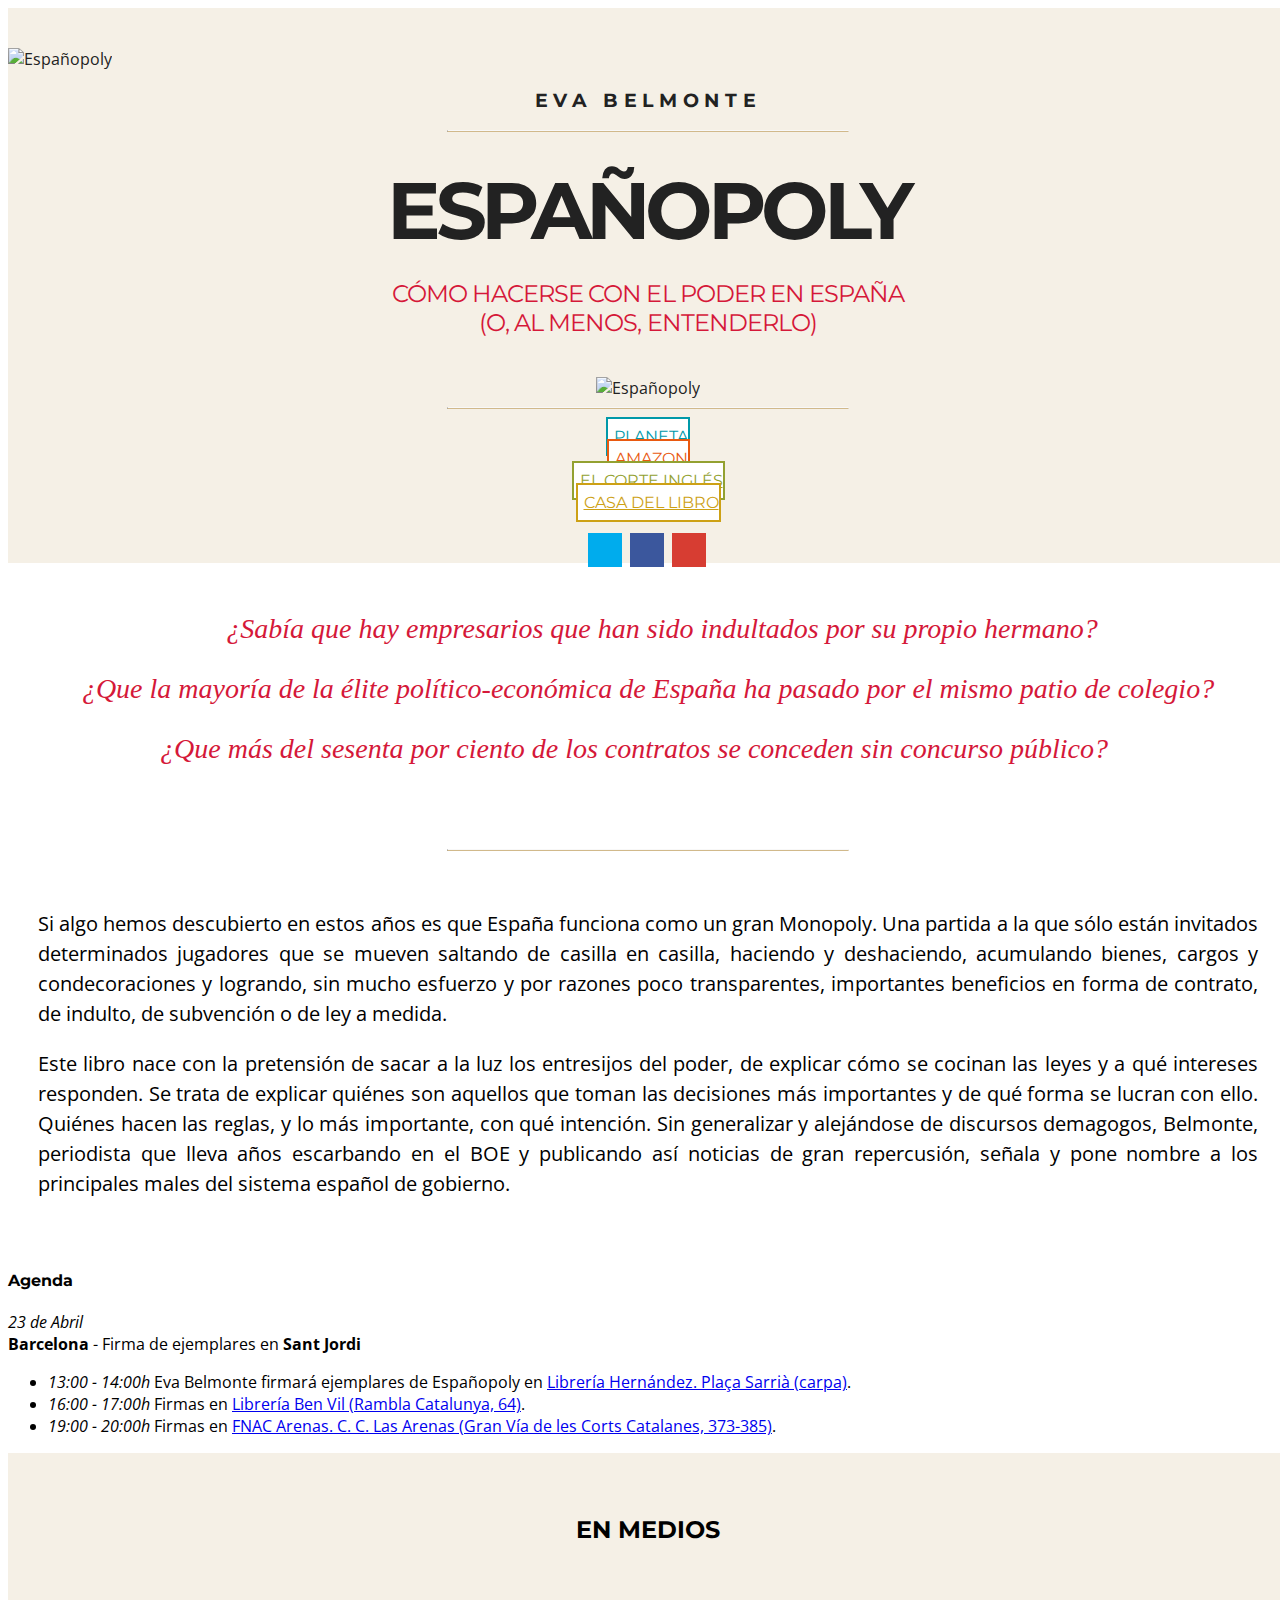
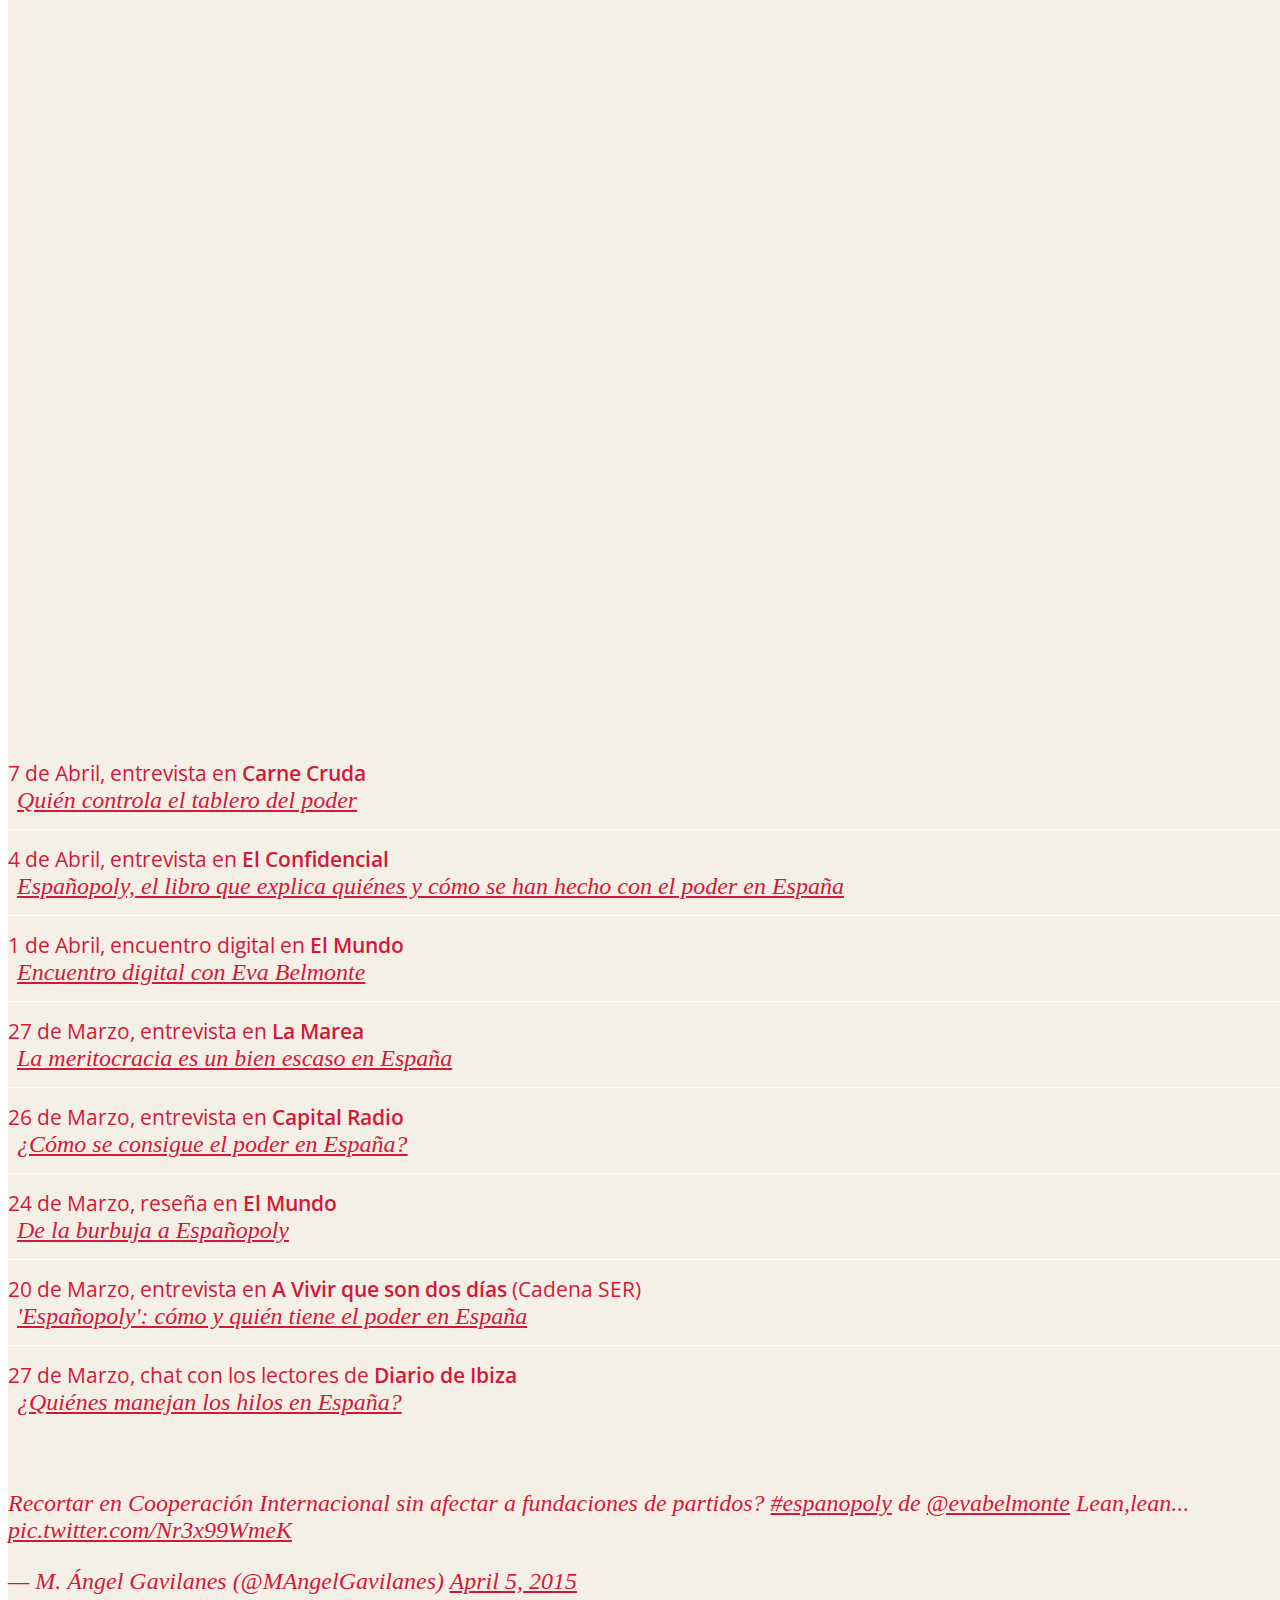
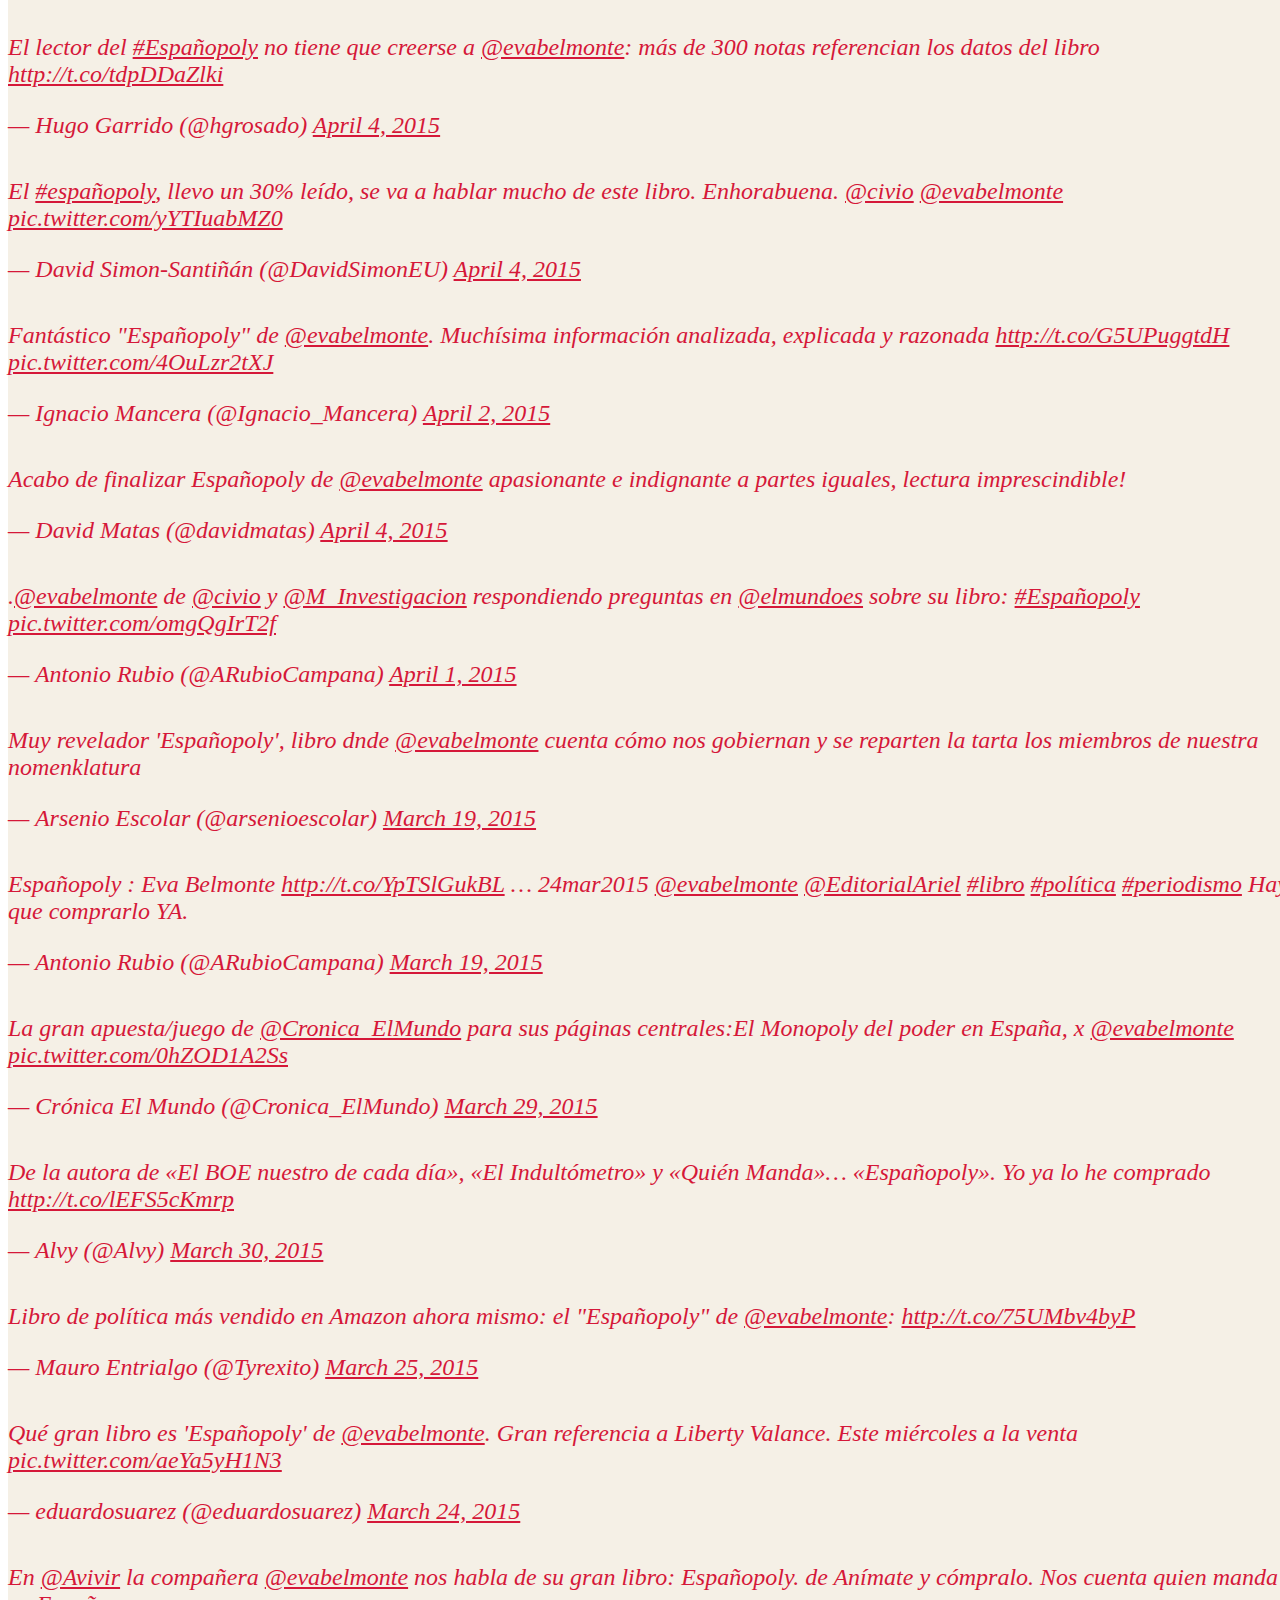
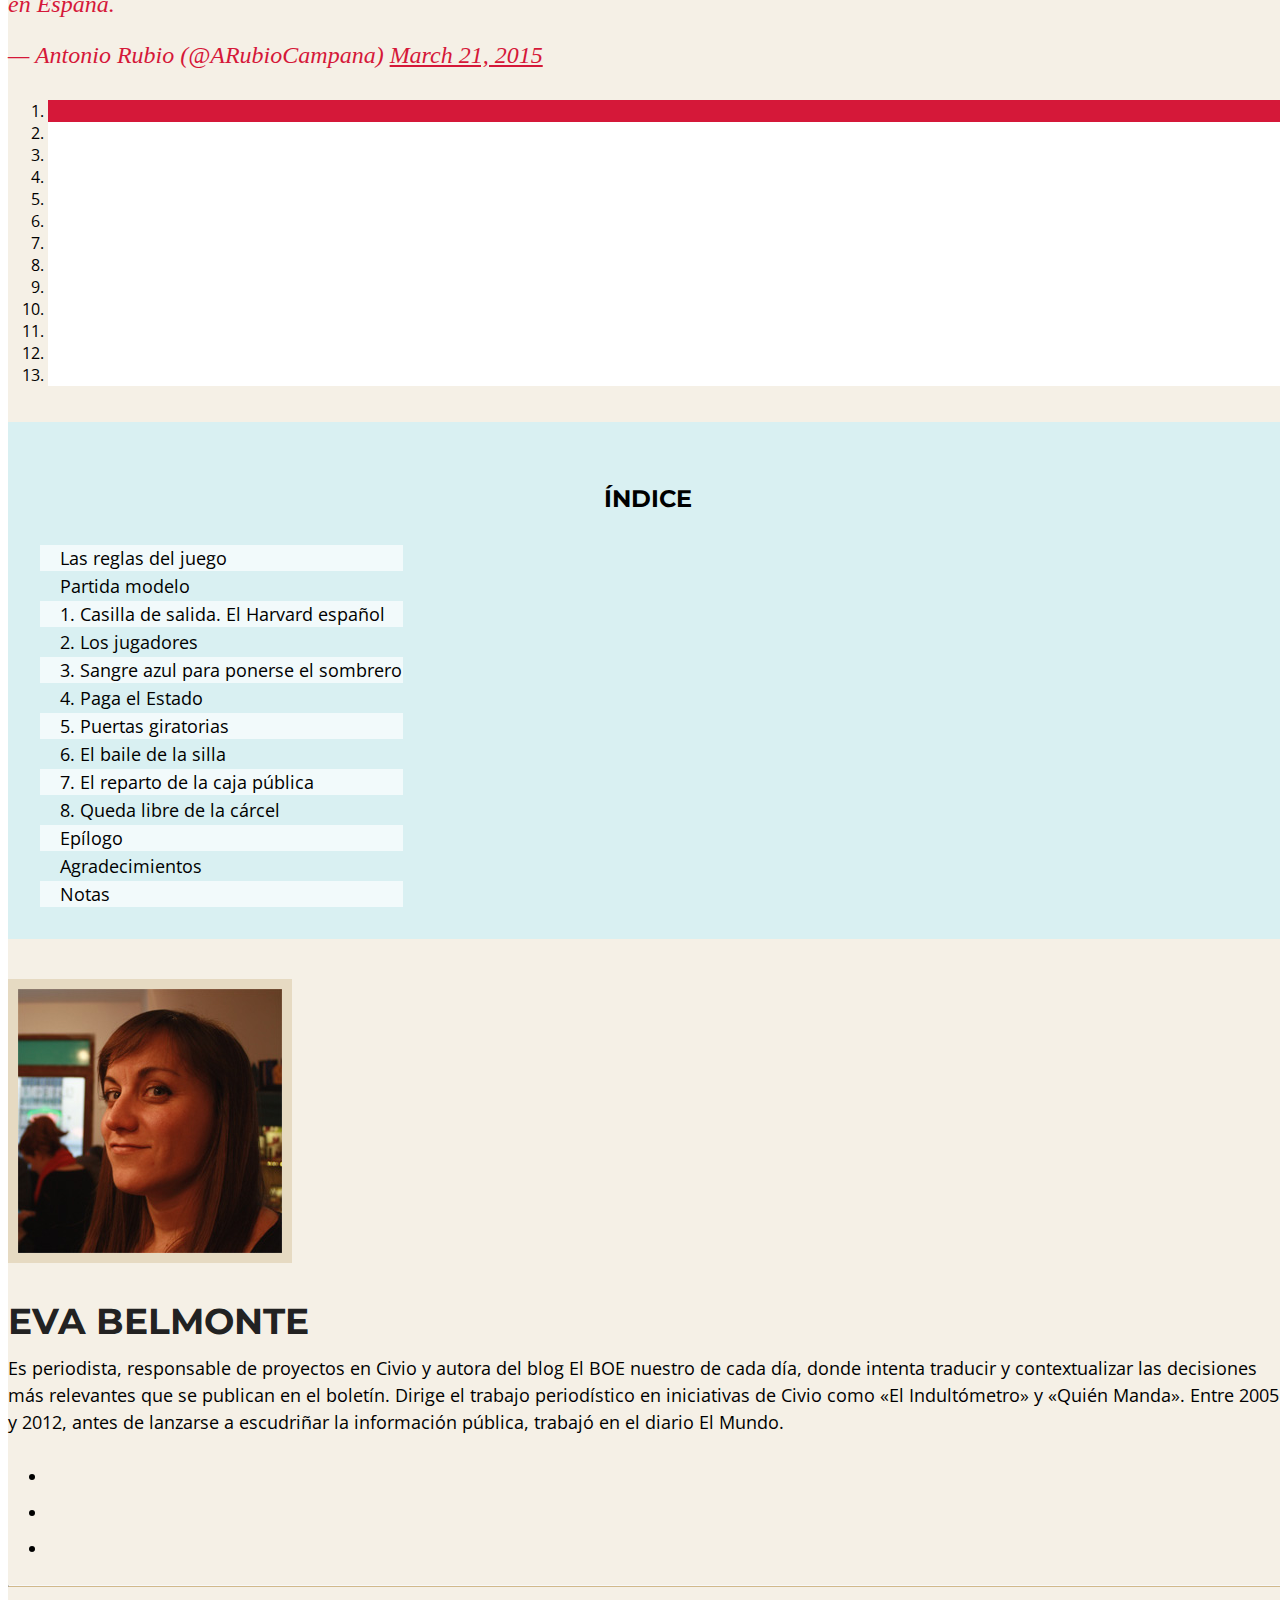
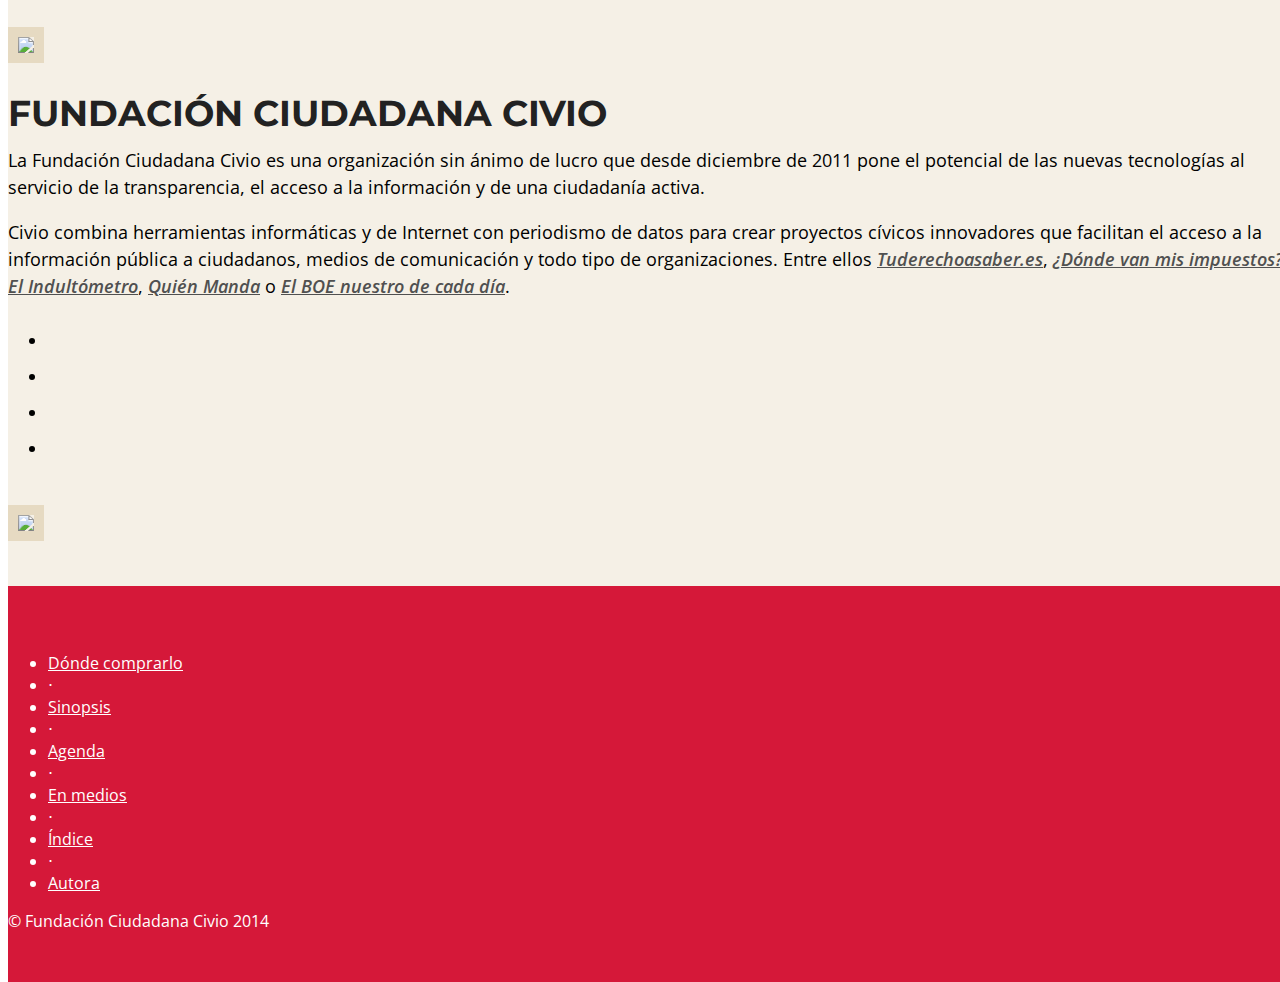
==== index.html @ c43ae206 "Rename index page to html" ====
<!DOCTYPE html>
<html lang="en">

<head>

    <meta charset="utf-8">
    <meta http-equiv="X-UA-Compatible" content="IE=edge">
    <meta name="viewport" content="width=device-width, initial-scale=1">
    <meta name="description" content="Cómo hacerse con el poder en España (o, al menos, entenderlo)">
    <meta name="author" content="Civio">

    <!-- Facebook Open Graph Data -->
    <meta property="og:title" content="Españopoly" />
    <meta property="og:description" content="Cómo hacerse con el poder en España (o, al menos, entenderlo)" />
    <meta property="og:type" content="website"/>
    <meta property="og:url" content="http://xn--espaopoly-o6a.com"/>
    <meta property="og:image" content="http://españopoly.com/img/portada.jpg" />

    <title>Españopoly</title>

    <link href="css/espanopoly.css?v=4.0" rel="stylesheet">
    <link rel="icon" type="image/png" href="img/favicon.png">

    <!-- Custom Fonts -->
    <link href="font-awesome/css/font-awesome.min.css" rel="stylesheet" type="text/css">
    <link href='http://fonts.googleapis.com/css?family=Open+Sans:400,600,700|Montserrat:400,700' rel='stylesheet' type='text/css'>

    <!-- HTML5 Shim and Respond.js IE8 support of HTML5 elements and media queries -->
    <!-- WARNING: Respond.js doesn't work if you view the page via file:// -->
    <!--[if lt IE 9]>
        <script src="https://oss.maxcdn.com/libs/html5shiv/3.7.0/html5shiv.js"></script>
        <script src="https://oss.maxcdn.com/libs/respond.js/1.4.2/respond.min.js"></script>
    <![endif]-->

</head>

<body>

    <!-- Portada -->
    <a name="donde-comprar"></a>
    <div class="intro-header">
        <div class="container">

            <div class="row">

            	<div class="col-md-6 visible-md visible-lg">
					     <img src="img/portada.jpg" class="img-responsive" alt="Españopoly" />
            	</div>

              <div class="col-md-6">
                <div class="intro-message">
                	<h3>Eva Belmonte</h3>
                	<hr class="intro-divider">
                    <h1>ESPAÑOPOLY</h1>
                    <h2>Cómo hacerse con el poder en España <br/>(o, al menos, entenderlo)</h2>
                    <img src="img/portada.jpg" class="img-responsive visible-sm visible-xs" alt="Españopoly" />
                    <hr class="intro-divider">
                    <ul class="intro-buy-buttons">
                        <li>
                            <a href="http://www.planetadelibros.com/espanopoly-libro-191654.html" class="btn btn-default btn-color1 btn-lg" target="_blank"><i class="fa fa-book"></i> Planeta</a>
                        </li>
                        <li>
                            <a href="http://www.amazon.es/Espa%C3%B1opoly-Ariel-Eva-Belmonte/dp/8434419424" class="btn btn-color2 btn-default btn-lg" target="_blank"><i class="fa fa-shopping-cart"></i> Amazon</a>
                        </li>
                        <li>
                            <a href="http://www.elcorteingles.es/libros/libro/espanopoly-9788434419421" class="btn btn-default btn-color3 btn-lg" target="_blank"><i class="fa fa-shopping-cart"></i> El Corte Inglés</a>
                        </li>
                        <li>
                            <a href="http://www.casadellibro.com/libro-espanopoly-como-hacerse-con-el-poder-en-espana-o-al-menos-intentarlo/9788434419421/2491613" class="btn btn-color4 btn-default btn-lg" target="_blank"><i class="fa fa-shopping-cart"></i> Casa del Libro</a>
                        </li>
                    </ul>
                    <div class="social-share">
                      <ul>
                        <li>
                          <a class="fa fa-twitter" onclick="window.open('https://twitter.com/intent/tweet?text=%C2%BFConoces%20ya%20%22Espa%C3%B1opoly%22%2C%20el%20libro%20de%20%40evabelmonte%20y%20%40civio%3F%20El%2024%20de%20marzo%20en%20librer%C3%ADas&amp;url='+encodeURIComponent(window.location.href),'sharer','toolbar=0,status=0,width=548,height=500');" href="javascript: void(0)" title="Comparte esta página en Twitter">
                            <span>Tweet</span>
                          </a>
                        </li>
                        <li>
                          <a class="fa fa-facebook" onclick="window.open('https://www.facebook.com/dialog/share?app_id=775593102496678&amp;display=popup&amp;href=http%3A%2F%2Fxn--espaopoly-o6a.com%2F&amp;redirect_uri=http%3A%2F%2Fxn--espaopoly-o6a.com%2F','sharer','toolbar=0,status=0,width=548,height=325');" href="javascript: void(0)" title="Comparte esta página en Facebook">
                            <span>Compartir</span>
                          </a>
                        </li>
                        <li>
                          <a class="fa fa-google-plus" onclick="window.open('https://plus.google.com/share?url='+encodeURIComponent(window.location.href),'sharer','menubar=no,toolbar=no,resizable=yes,scrollbars=yes,width=548,height=500');" href="javascript: void(0)" title="Comparte en Google Plusr">
                            <span>+1</span>
                          </a>
                        </li>
                      </ul>
                    </div>
                  </div>
                </div>
            </div>
        </div>
    </div>

  <!-- Sinopsis -->
	<a name="sinopsis"></a>
    <div class="content-description">
        <div class="container">
            <div class="row">
                <div class="col-md-12">
        					<blockquote><p><i class="fa fa-quote-left"></i>¿Sabía que hay empresarios que han sido indultados por su propio hermano?</p><p>¿Que la mayoría de la élite político-económica de España ha pasado por el mismo patio de colegio?</p><p>¿Que más del sesenta por ciento de los contratos se conceden sin concurso público?<i class="fa fa-quote-right"></i></p></blockquote>
                  <hr class="intro-divider">
                  <div class="sinopsis">
                      <p>Si algo hemos descubierto en estos años es que España funciona como un gran Monopoly. Una partida a la que sólo están invitados determinados jugadores que se mueven saltando de casilla en casilla, haciendo y deshaciendo, acumulando bienes, cargos y condecoraciones y logrando, sin mucho esfuerzo y por razones poco transparentes, importantes beneficios en forma de contrato, de indulto, de subvención o de ley a medida.</p>
                      <p>Este libro nace con la pretensión de sacar a la luz los entresijos del poder, de explicar cómo se cocinan las leyes y a qué intereses responden. Se trata de explicar quiénes son aquellos que toman las decisiones más importantes y de qué forma se lucran con ello. Quiénes hacen las reglas, y lo más importante, con qué intención. Sin generalizar y alejándose de discursos demagogos, Belmonte, periodista que lleva años escarbando en el BOE y publicando así noticias de gran repercusión, señala y pone nombre a los principales males del sistema español de gobierno.</p>
                  </div>
                </div>
            </div>
        </div>
    </div>
    
    <!-- En Medios -->
    <a name="agenda"></a>
    <div class="agenda">
      <div class="container">
        <div class="row">
          <h4>Agenda</h4>
          <div class="col-md-8 col-md-offset-2">
            <p><i>23 de Abril</i><br/><strong>Barcelona</strong> - Firma de ejemplares en <strong>Sant Jordi</strong></p>
            <ul>
              <li><i>13:00 - 14:00h</i> Eva Belmonte firmará ejemplares de Españopoly en <a href="https://goo.gl/maps/wOYqG" title="Librería Hernández" target="_blank">Librería Hernández. Plaça Sarrià (carpa)</a>.</li>
              <li><i>16:00 - 17:00h</i> Firmas en <a href="https://goo.gl/maps/E2PGR" title="Librería Ben Vil" target="_blank">Librería Ben Vil (Rambla Catalunya, 64)</a>. </li>
              <li><i>19:00 - 20:00h</i> Firmas en <a href="https://goo.gl/maps/v5uqE" title="FNAC Arenas" target="_blank">FNAC Arenas. C. C. Las Arenas (Gran Vía de les Corts Catalanes, 373-385)</a>.</li>
            </ul>
          </div>
        </div>
      </div>
    </div>

    <!-- En Medios -->
    <a name="en-medios"></a>
    <div class="medios">
      <div class="container">
        <div class="row">
          <h4>En Medios</h4>
          <div class="col-md-8 col-md-offset-2">
            <div class="video-responsive">
              <iframe width="853" height="480" src="https://www.youtube.com/embed/jUs2KW8Gi9I?rel=0&amp;showinfo=0" frameborder="0" allowfullscreen></iframe>
            </div>
          </div>
          <div class="col-md-6">
            <blockquote>
              <footer><cite>7 de Abril, entrevista en <strong>Carne Cruda</strong></cite></footer>
              <a href="http://carnecruda.es/2015/04/07/espanopoly-quien-controla-el-tablero-del-poder/" title="Quién controla el tablero del poder" target="_blank"><i class="fa fa-quote-left"></i>Quién controla el tablero del poder<i class="fa fa-quote-right"></i></a>
            </blockquote>
            <blockquote>
              <footer><cite>4 de Abril, entrevista en <strong>El Confidencial</strong></cite></footer>
              <a href="http://www.elconfidencial.com/espana/2015-04-04/espanopoly-eva-belmonte-civio_752138/" title="Españopoly, el libro que explica quiénes y cómo se han hecho con el poder en España" target="_blank"><i class="fa fa-quote-left"></i>Españopoly, el libro que explica quiénes y cómo se han hecho con el poder en España<i class="fa fa-quote-right"></i></a>
            </blockquote>
            <blockquote>
              <footer><cite>1 de Abril, encuentro digital en <strong>El Mundo</strong></cite></footer>
              <a href="http://www.elmundo.es/elmundo/encuentros/redaccion/2015/04/01/eva-belmonte/index.html" title="Encuentro digital con Eva Belmonte" target="_blank"><i class="fa fa-quote-left"></i>Encuentro digital con Eva Belmonte<i class="fa fa-quote-right"></i></a>
            </blockquote>
            <blockquote>
              <footer><cite>27 de Marzo, entrevista en <strong>La Marea</strong></cite></footer>
              <a href="http://www.lamarea.com/2015/03/27/la-meritocracia-es-un-bien-escaso-en-espana/" title="La meritocracia es un bien escaso en España" target="_blank"><i class="fa fa-quote-left"></i>La meritocracia es un bien escaso en España<i class="fa fa-quote-right"></i></a>
            </blockquote>
            <blockquote>
              <footer><cite>26 de Marzo, entrevista en <strong>Capital Radio</strong></cite></footer>
              <a href="http://www.capitalradio.es/como-se-consigue-el-poder-en-espana/" title="¿Cómo se consigue el poder en España?" target="_blank"><i class="fa fa-quote-left"></i>¿Cómo se consigue el poder en España?<i class="fa fa-quote-right"></i></a>
            </blockquote>
            <blockquote>
              <footer><cite>24 de Marzo, reseña en <strong>El Mundo</strong></cite></footer>
              <a href="http://www.elmundo.es/blogs/elmundo/billonarios/2015/03/24/de-la-burbuja-a-espanopoly.html" title="De la burbuja a Españopoly" target="_blank"><i class="fa fa-quote-left"></i>De la burbuja a Españopoly<i class="fa fa-quote-right"></i></a>
            </blockquote>
            <blockquote>
              <footer><cite>20 de Marzo, entrevista en <strong>A Vivir que son dos días</strong> (Cadena SER)</cite></footer>
              <a href="http://cadenaser.com/programa/2015/03/20/a_vivir_que_son_dos_dias/1426869434_119668.html" title="'Españopoly': cómo y quién tiene el poder en España" target="_blank"><i class="fa fa-quote-left"></i>'Españopoly': cómo y quién tiene el poder en España<i class="fa fa-quote-right"></i></a>
            </blockquote>
            <blockquote>
              <footer><cite>27 de Marzo, chat con los lectores de <strong>Diario de Ibiza</strong></cite></footer>
              <a href="http://comunidad.diariodeibiza.es/entrevista-chat/6263/cultura/quienes-manejan-los-hilos-en-espana/entrevista.html" title="¿Quiénes manejan los hilos en España?" target="_blank"><i class="fa fa-quote-left"></i>¿Quiénes manejan los hilos en España?<i class="fa fa-quote-right"></i></a>
            </blockquote>
          </div>
          <div class="col-md-6">
            <div id="carousel-tweets" class="carousel slide" data-ride="carousel">
              <div class="carousel-inner" role="listbox">
                <div class="item active">
                  <blockquote class="twitter-tweet" data-link-color="#d51839" data-lang="es" lang="es"><p>Recortar en Cooperación Internacional sin afectar a fundaciones de partidos? <a href="https://twitter.com/hashtag/espanopoly?src=hash">#espanopoly</a> de <a href="https://twitter.com/evabelmonte">@evabelmonte</a> Lean,lean... <a href="http://t.co/Nr3x99WmeK">pic.twitter.com/Nr3x99WmeK</a></p>&mdash; M. Ángel Gavilanes (@MAngelGavilanes) <a href="https://twitter.com/MAngelGavilanes/status/584765574934310913">April 5, 2015</a></blockquote>
                </div>
                <div class="item">
                  <blockquote class="twitter-tweet" data-link-color="#d51839" data-lang="es" lang="es"><p>El lector del <a href="https://twitter.com/hashtag/Espa%C3%B1opoly?src=hash">#Españopoly</a> no tiene que creerse a <a href="https://twitter.com/evabelmonte">@evabelmonte</a>: más de 300 notas referencian los datos del libro <a href="http://t.co/tdpDDaZlki">http://t.co/tdpDDaZlki</a></p>&mdash; Hugo Garrido (@hgrosado) <a href="https://twitter.com/hgrosado/status/584301134606639104">April 4, 2015</a></blockquote>
                </div>
                <div class="item">
                  <blockquote class="twitter-tweet" data-conversation="none" data-link-color="#d51839" data-lang="es" lang="es"><p>El <a href="https://twitter.com/hashtag/espa%C3%B1opoly?src=hash">#españopoly</a>, llevo un 30% leído, se va a hablar mucho de este libro. Enhorabuena. <a href="https://twitter.com/civio">@civio</a> <a href="https://twitter.com/evabelmonte">@evabelmonte</a> <a href="http://t.co/yYTIuabMZ0">pic.twitter.com/yYTIuabMZ0</a></p>&mdash; David Simon-Santiñán (@DavidSimonEU) <a href="https://twitter.com/DavidSimonEU/status/584293419029258240">April 4, 2015</a></blockquote>
                </div>
                <div class="item">
                  <blockquote class="twitter-tweet" data-cards="hidden" data-link-color="#d51839" data-lang="es" lang="es"><p>Fantástico &quot;Españopoly&quot; de <a href="https://twitter.com/evabelmonte">@evabelmonte</a>. Muchísima información analizada, explicada y razonada <a href="http://t.co/G5UPuggtdH">http://t.co/G5UPuggtdH</a> <a href="http://t.co/4OuLzr2tXJ">pic.twitter.com/4OuLzr2tXJ</a></p>&mdash; Ignacio Mancera (@Ignacio_Mancera) <a href="https://twitter.com/Ignacio_Mancera/status/583678020201877504">April 2, 2015</a></blockquote>
                </div>
                <div class="item">
                  <blockquote class="twitter-tweet" data-link-color="#d51839" data-lang="es" lang="es"><p>Acabo de finalizar Españopoly de <a href="https://twitter.com/evabelmonte">@evabelmonte</a> apasionante e indignante a partes iguales, lectura imprescindible!</p>&mdash; David Matas (@davidmatas) <a href="https://twitter.com/davidmatas/status/584302756141334528">April 4, 2015</a></blockquote>
                </div>
                <div class="item">
                  <blockquote class="twitter-tweet" data-link-color="#d51839" data-lang="es" lang="es"><p>.<a href="https://twitter.com/evabelmonte">@evabelmonte</a> de <a href="https://twitter.com/civio">@civio</a> y <a href="https://twitter.com/M_Investigacion">@M_Investigacion</a> respondiendo preguntas en <a href="https://twitter.com/elmundoes">@elmundoes</a> sobre su libro: <a href="https://twitter.com/hashtag/Espa%C3%B1opoly?src=hash">#Españopoly</a> <a href="http://t.co/omgQgIrT2f">pic.twitter.com/omgQgIrT2f</a></p>&mdash; Antonio Rubio (@ARubioCampana) <a href="https://twitter.com/ARubioCampana/status/583233407553003521">April 1, 2015</a></blockquote>
                </div>
                <div class="item">
                  <blockquote class="twitter-tweet" data-link-color="#d51839" data-lang="es" lang="es"><p>Muy revelador &#39;Españopoly&#39;, libro dnde <a href="https://twitter.com/evabelmonte">@evabelmonte</a> cuenta cómo nos gobiernan y se reparten la tarta los miembros de nuestra nomenklatura</p>&mdash; Arsenio Escolar (@arsenioescolar) <a href="https://twitter.com/arsenioescolar/status/578542579496689664">March 19, 2015</a></blockquote>
                </div>
                <div class="item">
                  <blockquote class="twitter-tweet" data-link-color="#d51839" data-lang="es" lang="es"><p>Españopoly : Eva Belmonte <a href="http://t.co/YpTSlGukBL">http://t.co/YpTSlGukBL</a> … 24mar2015 <a href="https://twitter.com/evabelmonte">@evabelmonte</a> <a href="https://twitter.com/EditorialAriel">@EditorialAriel</a> <a href="https://twitter.com/hashtag/libro?src=hash">#libro</a> <a href="https://twitter.com/hashtag/pol%C3%ADtica?src=hash">#política</a> <a href="https://twitter.com/hashtag/periodismo?src=hash">#periodismo</a> Hay que comprarlo YA.</p>&mdash; Antonio Rubio (@ARubioCampana) <a href="https://twitter.com/ARubioCampana/status/578658431579598848">March 19, 2015</a></blockquote>
                </div>
                <div class="item">
                  <blockquote class="twitter-tweet" lang="en"><p>La gran apuesta/juego de <a href="https://twitter.com/Cronica_ElMundo">@Cronica_ElMundo</a> para sus páginas centrales:El Monopoly del poder en España, x <a href="https://twitter.com/evabelmonte">@evabelmonte</a> <a href="http://t.co/0hZOD1A2Ss">pic.twitter.com/0hZOD1A2Ss</a></p>&mdash; Crónica El Mundo (@Cronica_ElMundo) <a href="https://twitter.com/Cronica_ElMundo/status/582123873946193921">March 29, 2015</a></blockquote>
                </div>
                <div class="item">
                  <blockquote class="twitter-tweet" data-link-color="#d51839" data-lang="es" data-cards="hidden" lang="es"><p>De la autora de «El BOE nuestro de cada día», «El Indultómetro» y «Quién Manda»… «Españopoly». Yo ya lo he comprado <a href="http://t.co/lEFS5cKmrp">http://t.co/lEFS5cKmrp</a></p>&mdash; Alvy (@Alvy) <a href="https://twitter.com/Alvy/status/582476262024806401">March 30, 2015</a></blockquote>
                </div>
                <div class="item">
                  <blockquote class="twitter-tweet" data-link-color="#d51839" data-lang="es" lang="es"><p>Libro de política más vendido en Amazon ahora mismo: el &quot;Españopoly&quot; de <a href="https://twitter.com/evabelmonte">@evabelmonte</a>: <a href="http://t.co/75UMbv4byP">http://t.co/75UMbv4byP</a></p>&mdash; Mauro Entrialgo (@Tyrexito) <a href="https://twitter.com/Tyrexito/status/580711452715151360">March 25, 2015</a></blockquote>
                </div>
                <div class="item">
                  <blockquote class="twitter-tweet" data-link-color="#d51839" data-lang="es" lang="es"><p>Qué gran libro es &#39;Españopoly&#39; de <a href="https://twitter.com/evabelmonte">@evabelmonte</a>. Gran referencia a Liberty Valance. Este miércoles a la venta <a href="http://t.co/aeYa5yH1N3">pic.twitter.com/aeYa5yH1N3</a></p>&mdash; eduardosuarez (@eduardosuarez) <a href="https://twitter.com/eduardosuarez/status/580437803017871361">March 24, 2015</a></blockquote>
                </div>
                <div class="item">
                  <blockquote class="twitter-tweet" data-link-color="#d51839" data-lang="es" lang="es"><p>En <a href="https://twitter.com/Avivir">@Avivir</a> la compañera <a href="https://twitter.com/evabelmonte">@evabelmonte</a> nos habla de su gran libro: Españopoly. de Anímate y cómpralo. Nos cuenta quien manda en España.</p>&mdash; Antonio Rubio (@ARubioCampana) <a href="https://twitter.com/ARubioCampana/status/579193858929659904">March 21, 2015</a></blockquote>
                </div>
              </div>
              <!-- Indicators -->
              <ol class="carousel-indicators">
                <li data-target="#carousel-tweets" data-slide-to="0" class="active"></li>
                <li data-target="#carousel-tweets" data-slide-to="1"></li>
                <li data-target="#carousel-tweets" data-slide-to="2"></li>
                <li data-target="#carousel-tweets" data-slide-to="3"></li>
                <li data-target="#carousel-tweets" data-slide-to="4"></li>
                <li data-target="#carousel-tweets" data-slide-to="5"></li>
                <li data-target="#carousel-tweets" data-slide-to="6"></li>
                <li data-target="#carousel-tweets" data-slide-to="7"></li>
                <li data-target="#carousel-tweets" data-slide-to="8"></li>
                <li data-target="#carousel-tweets" data-slide-to="9"></li>
                <li data-target="#carousel-tweets" data-slide-to="10"></li>
                <li data-target="#carousel-tweets" data-slide-to="11"></li>
                <li data-target="#carousel-tweets" data-slide-to="12"></li>
              </ol>
            </div>
            <script async src="//platform.twitter.com/widgets.js" charset="utf-8"></script>
            <!--
            <div id="carousel-media" class="carousel slide" data-ride="carousel">
              <div class="item">
                <img src="img/espanopoly-cronica.jpg" class="img-responsive">
              </div>
            </div>
            -->
          </div>
        </div>
      </div>
    </div>


    <!-- Indice -->
    <a name="indice"></a>
    <div class="content-indice">
      <div class="container">
        <div class="row">
          <div class="col-sm-8 col-sm-offset-2">
            <h4>Índice</h4>
            <table class="table table-striped">
              <tbody>
                <tr>
                  <td>Las reglas del juego</td>
                </tr>
                <tr>
                  <td>Partida modelo</td>
                </tr>
                <tr>
                  <td>1. Casilla de salida. El Harvard español</td>
                </tr>
                <tr>
                  <td>2. Los jugadores</td>
                </tr>
                <tr>
                  <td>3. Sangre azul para ponerse el sombrero</td>
                </tr>
                <tr>
                  <td>4. Paga el Estado</td>
                </tr>
                <tr>
                  <td>5. Puertas giratorias</td>
                </tr>
                <tr>
                  <td>6. El baile de la silla</td>
                </tr>
                <tr>
                  <td>7. El reparto de la caja pública</td>
                </tr>
                <tr>
                  <td>8. Queda libre de la cárcel</td>
                </tr>
                <tr>
                  <td>Epílogo</td>
                </tr>
                <tr>
                  <td>Agradecimientos</td>
                </tr>
                <tr>
                  <td>Notas</td>
                </tr>
              </tbody>
            </table>
          </div>
        </div>

        <!-- Example row of columns --
        <div class="row topics">
          <div class="col-md-4">
            <h2>Heading</h2>
            <p>Donec id elit non mi porta gravida at eget metus. Fusce dapibus, tellus ac cursus commodo, tortor mauris condimentum nibh, ut fermentum massa justo sit amet risus. Etiam porta sem malesuada magna mollis euismod. Donec sed odio dui. </p>
            <p><a class="btn btn-default" href="#" role="button">View details »</a></p>
          </div>
          <div class="col-md-4">
            <h2>Heading</h2>
            <p>Donec id elit non mi porta gravida at eget metus. Fusce dapibus, tellus ac cursus commodo, tortor mauris condimentum nibh, ut fermentum massa justo sit amet risus. Etiam porta sem malesuada magna mollis euismod. Donec sed odio dui. </p>
            <p><a class="btn btn-default" href="#" role="button">View details »</a></p>
         </div>
          <div class="col-md-4">
            <h2>Heading</h2>
            <p>Donec sed odio dui. Cras justo odio, dapibus ac facilisis in, egestas eget quam. Vestibulum id ligula porta felis euismod semper. Fusce dapibus, tellus ac cursus commodo, tortor mauris condimentum nibh, ut fermentum massa justo sit amet risus.</p>
            <p><a class="btn btn-default" href="#" role="button">View details »</a></p>
          </div>
        </div>
        -->

      </div>
    </div>

    <!-- Autora -->
    <a name="autora"></a>
    <div class="autora">
      <div class="container">
        <div class="row">
          <div class="col-md-3">
            <img class="author-pic img-responsive" src="img/eva.jpg">
          </div>
          <div class="author-bio col-md-9">
            <h3>Eva Belmonte</h3>
            <p>Es periodista, responsable de proyectos en Civio y autora del blog El BOE nuestro de cada día, donde intenta traducir y contextualizar las decisiones más relevantes que se publican en el boletín. Dirige el trabajo periodístico en iniciativas de Civio como «El Indultómetro» y «Quién Manda». Entre 2005 y 2012, antes de lanzarse a escudriñar la información pública, trabajó en el diario El Mundo.</p>
            <ul class="list-inline banner-social-buttons">
              <li>
                <a href="https://twitter.com/evabelmonte" class="btn btn-default btn-lg"><i class="fa fa-twitter fa-fw"></i> <span class="network-name">Eva Belmonte en Twitter</span></a>
              </li>
              <li>
                <a href="https://github.com/EvaBelmonte" class="btn btn-default btn-lg"><i class="fa fa-github fa-fw"></i> <span class="network-name">Eva Belmonte en GitHub</span></a>
              </li>
              <li>
                <a href="mailto:eva@civio.es" class="btn btn-default btn-lg"><i class="fa fa-envelope fa-fw"></i> <span class="network-name">Eva Belmonte Email</span></a>
              </li>
            </ul>
          </div>
        </div>
        <hr class="intro-divider">
        <div class="row">
          <div class="author-bio col-md-9">
            <img class="author-pic img-responsive visible-sm visible-xs" src="img/civio.gif">
            <h3>Fundación Ciudadana Civio</h3>
            <p>La Fundación Ciudadana Civio es una organización sin ánimo de lucro que desde diciembre de 2011 pone el potencial de las nuevas tecnologías al servicio de la transparencia, el acceso a la información y de una ciudadanía activa.</p>
            <p>Civio combina herramientas informáticas y de Internet con periodismo de datos para crear proyectos cívicos innovadores que facilitan el acceso a la información pública a ciudadanos, medios de comunicación y todo tipo de organizaciones. Entre ellos <a href="http://tuderechoasaber.es/" title="Tuderechoasaber.es" target="_blank">Tuderechoasaber.es</a>, <a href="http://dondevanmisimpuestos.es/" title="¿Dónde van mis impuestos?" target="_blank">¿Dónde van mis impuestos?</a>, <a href="http://www.elindultometro.es/" title="El Indultómetro" target="_blank">El Indultómetro</a>, <a href="http://quienmanda.es/" title="Quién Manda" target="_blank">Quién Manda</a> o <a href="http://elboenuestrodecadadia.com/" title="El BOE nuestro de cada día" target="_blank">El BOE nuestro de cada día</a>.</p>
            <ul class="list-inline banner-social-buttons">
              <li>
                <a href=" https://twitter.com/civio" class="btn btn-default btn-lg"><i class="fa fa-twitter fa-fw"></i> <span class="network-name">Civio en Twitter</span></a>
              </li>
              <li>
                <a href="https://www.facebook.com/fundacioncivio" class="btn btn-default btn-lg"><i class="fa fa-facebook fa-fw"></i> <span class="network-name">Civio en Facebook</span></a>
              </li>
              <li>
                <a href="https://github.com/civio/" class="btn btn-default btn-lg"><i class="fa fa-github fa-fw"></i> <span class="network-name">Civio en GitHub</span></a>
              </li>
              <li>
                <a href="mailto:contacto@civio.es" class="btn btn-default btn-lg"><i class="fa fa-envelope fa-fw"></i> <span class="network-name">Civio Email</span></a>
              </li>
            </ul>
          </div>
          <div class="col-md-3">
            <img class="author-pic img-responsive visible-md visible-lg" src="img/civio.gif">
          </div>
        </div>
      </div>
    </div>


    <!-- Footer -->
    <footer class="main-footer">
      <div class="container">
        <div class="row">
          <div class="col-lg-12">
            <ul class="list-inline">
                <li>
                  <a href="#donde-comprar">Dónde comprarlo</a>
                </li>
                <li class="footer-menu-divider">&sdot;</li>
                <li>
                  <a href="#sinopsis">Sinopsis</a>
                </li>
                <li class="footer-menu-divider">&sdot;</li>
                <li>
                  <a href="#agenda">Agenda</a>
                </li>
                <li class="footer-menu-divider">&sdot;</li>
                <li>
                  <a href="#en-medios">En medios</a>
                </li>
                <li class="footer-menu-divider">&sdot;</li>
                <li>
                  <a href="#indice">Índice</a>
                </li>
                <li class="footer-menu-divider">&sdot;</li>
                <li>
                  <a href="#autora">Autora</a>
                </li>
            </ul>
            <p class="copyright small">&copy; Fundación Ciudadana Civio 2014</p>
          </div>
        </div>
      </div>
    </footer>

    <!-- jQuery -->
    <script src="js/jquery.js"></script>

    <!-- Bootstrap Core JavaScript -->
    <script src="js/bootstrap.min.js"></script>

</body>

</html>
---- css/espanopoly.css ----
@import "bootstrap.css";body,html{width:100%;height:100%;font-family:"Open Sans","Helvetica Neue",Helvetica,Arial,sans-serif}h1,h2,h3,h4,h5,h6,blockquote{font-family:Montserrat,Helvetica,Arial,sans-serif;font-weight:700}.topnav{display:none;font-size:14px;background:#f5f0e6;border-color:rgba(0,0,0,.2)}.topnav .navbar-nav>li>a{color:#0099A9}.lead{font-size:18px;font-weight:400}.btn{border:none;border-radius:0}.intro-header{padding-top:40px;padding-bottom:30px;color:#222;background:#f5f0e6}.intro-message{position:relative;padding-top:0;text-align:center}.intro-message .img-responsive{margin:20px auto 0}.intro-message .buy-date{color:#222;font-size:1.375em;font-family:Georgia,serif;font-style:italic;font-weight:700;line-height:1em}.intro-message>h1{margin:30px 0 0;font-size:4.5em;letter-spacing:-.07em}.intro-message>h2{color:#d51839;font-size:20px;font-weight:400;text-transform:uppercase;letter-spacing:-.04em}.intro-message>h3{text-transform:uppercase;letter-spacing:.3em;font-weight:700}.intro-divider{width:400px;border-top:1px solid #f8f8f8;border-bottom:1px solid #d1b98b}.intro-buy-buttons{padding:0}.intro-buy-buttons li{list-style:none}.intro-buy-buttons .btn{color:#0099a9;font-family:Montserrat,Helvetica,Arial,sans-serif;text-transform:uppercase;background:#fff;margin:8px auto;padding-top:8px;padding-bottom:8px;border:2px solid #0099a9}.intro-buy-buttons .btn:hover{color:#fff;background:#0099a9}.intro-buy-buttons .btn.btn-color2{color:#e95910;border-color:#e95910}.intro-buy-buttons .btn.btn-color2:hover{color:#fff;background:#e95910}.intro-buy-buttons .btn.btn-color3{color:#93a131;border-color:#93a131}.intro-buy-buttons .btn.btn-color3:hover{color:#fff;background:#93a131}.intro-buy-buttons .btn.btn-color4{color:#cda115;border-color:#cda115}.intro-buy-buttons .btn.btn-color4:hover{color:#fff;background:#cda115}.intro-buy-buttons .btn .fa{padding-right:6px}.social-share ul{width:128px;margin:20px auto 0;padding:0}.social-share li{list-style:none;float:left;margin:0 4px}.social-share a{display:block;width:34px;height:34px;line-height:35px;color:#fff;font-size:1.5em;text-align:center;background:#d51839}.social-share a.fa-twitter{background:#00ACED}.social-share a.fa-facebook{background:#3B579D}.social-share a.fa-google-plus{background:#D73D32}.social-share a span{display:none}.social-share a:focus{text-decoration:none}.social-share a:hover{text-decoration:none}.social-share a:hover.fa-twitter{color:#00ACED;background:#fff}.social-share a:hover.fa-facebook{color:#3B579D;background:#fff}.social-share a:hover.fa-google-plus{color:#D73D32;background:#fff}blockquote{color:#d51839;border:0;padding:0;font-size:1.5em;font-family:Georgia,serif;font-weight:400;font-style:italic;text-align:center;padding-bottom:1em}blockquote .fa{font-size:1em;color:#d51839;padding:0 .5em}.sinopsis{padding:30px;text-align:justify;font-size:1.25em;line-height:1.5em}.topics{text-align:center}.topics .btn{color:#fff;background:#d51839}.content-description{margin-top:50px;margin-bottom:20px}.content-indice{padding:30px;background:#d9f0f2}.content-indice h4{font-size:1.5em;text-align:center;text-transform:uppercase;margin-bottom:30px}.content-indice .table{font-size:1.125em}.content-indice .table>thead>tr>th,.content-indice .table>tbody>tr>th,.content-indice .table>tfoot>tr>th,.content-indice .table>thead>tr>td,.content-indice .table>tbody>tr>td,.content-indice .table>tfoot>tr>td{border-color:#80ccd4;padding-left:20px}.content-indice .table-striped>tbody>tr:nth-of-type(odd){background-color:#f2fafb}@media (max-width:767px){ul.intro-social-buttons>li{display:block;margin-bottom:20px;padding:0}ul.intro-social-buttons>li:last-child{margin-bottom:0}.intro-divider{width:100%}}.network-name{text-transform:uppercase;font-size:14px;font-weight:400;letter-spacing:2px}.content-section-a{padding:50px 0;background-color:#f8f8f8}.content-section-b{padding:50px 0;border-top:1px solid #e7e7e7;border-bottom:1px solid #e7e7e7}.section-heading{margin-bottom:30px}.section-heading-spacer{float:left;width:200px;border-top:3px solid #e7e7e7}.banner{padding:100px 0;color:#f8f8f8;background:url(../img/banner-bg.jpg) no-repeat center center;background-size:cover}.banner h2{margin:0;text-shadow:2px 2px 3px rgba(0,0,0,.6);font-size:3em}.banner ul{margin-bottom:0}.banner-social-buttons{float:right;margin-top:0}.medios{padding:30px 0 20px;background:#f5f0e6}.medios h4{font-size:1.5em;text-align:center;text-transform:uppercase;margin-bottom:30px}.medios blockquote{font-size:1.5em;text-align:left;border-bottom:1px solid #fdfbf9;margin:0 0 15px;padding:0 0 15px}.medios blockquote:last-child{border-bottom:none}.medios blockquote .fa{font-size:.75em}.medios blockquote .fa-quote-left{padding:0 .5em 0 0}.medios blockquote .fa-quote-right{padding:0 0 0 .5em}.medios blockquote a{color:#d51839}.medios blockquote a:hover{color:#333;text-decoration:none}.medios blockquote cite{font-size:.875em;font-style:normal;font-family:"Open Sans","Helvetica Neue",Helvetica,Arial,sans-serif}.medios blockquote cite strong{font-weight:600}.medios #carousel-tweets{padding-top:20px}.medios #carousel-tweets .carousel-inner>.item iframe{margin:10px auto!important}.medios #carousel-tweets .carousel-indicators{bottom:auto;top:0}.medios #carousel-tweets .carousel-indicators li{background:#fff}.medios #carousel-tweets .carousel-indicators li.active{background:#d51839}.autora{padding:20px 0;background:#f5f0e6}.autora .intro-divider{width:100%}.autora h3{color:#222;font-size:2em;text-transform:uppercase;margin:10px 0 20px}.autora .author-bio{font-size:1.125em;line-height:1.5em}.autora .author-bio p>a{font-style:italic;color:#505050;font-weight:600}.autora .author-bio p>a:hover{color:#d51839;text-decoration:none}.autora .banner-social-buttons{margin-top:20px;float:none}.autora .banner-social-buttons .btn{width:36px;height:36px;border-radius:20px;line-height:36px;padding:0;background:#e93756;color:#fff;font-size:1.375em}.autora .banner-social-buttons .btn:hover{color:#e93756;background:#fff}.autora .banner-social-buttons .btn .network-name{display:none}.autora .banner-social-buttons .btn .fa-envelope{font-size:.913em}.autora .author-pic{border:10px solid #e6dac2;width:100%;max-width:264px}.autora .author-pic,.autora .author-bio{margin:20px 0}.main-footer{padding:50px 0;color:#fff;background-color:#d51839}.main-footer a{color:#fff}.video-responsive{position:relative;padding-bottom:56.25%;padding-top:25px;height:0;margin-bottom:40px}.video-responsive iframe{position:absolute;top:0;left:0;width:100%;height:100%}p.copyright{margin:15px 0 0}@media (max-width:767px){.intro-message>h1{font-size:3.75em;letter-spacing:-.06em}}@media (max-width:992px){.medios blockquote{text-align:center}.autora{text-align:center;padding-left:10px;padding-right:10px}.autora .author-pic,.autora .author-bio{margin:20px auto 30px}.sinopsis{font-size:1.125em}footer{text-align:center}}@media (min-width:767px){blockquote{font-size:1.6em}}@media (min-width:1199px){.intro-message>h1{font-size:5em}.intro-message>h2{font-size:24px}blockquote{font-size:1.75em}}
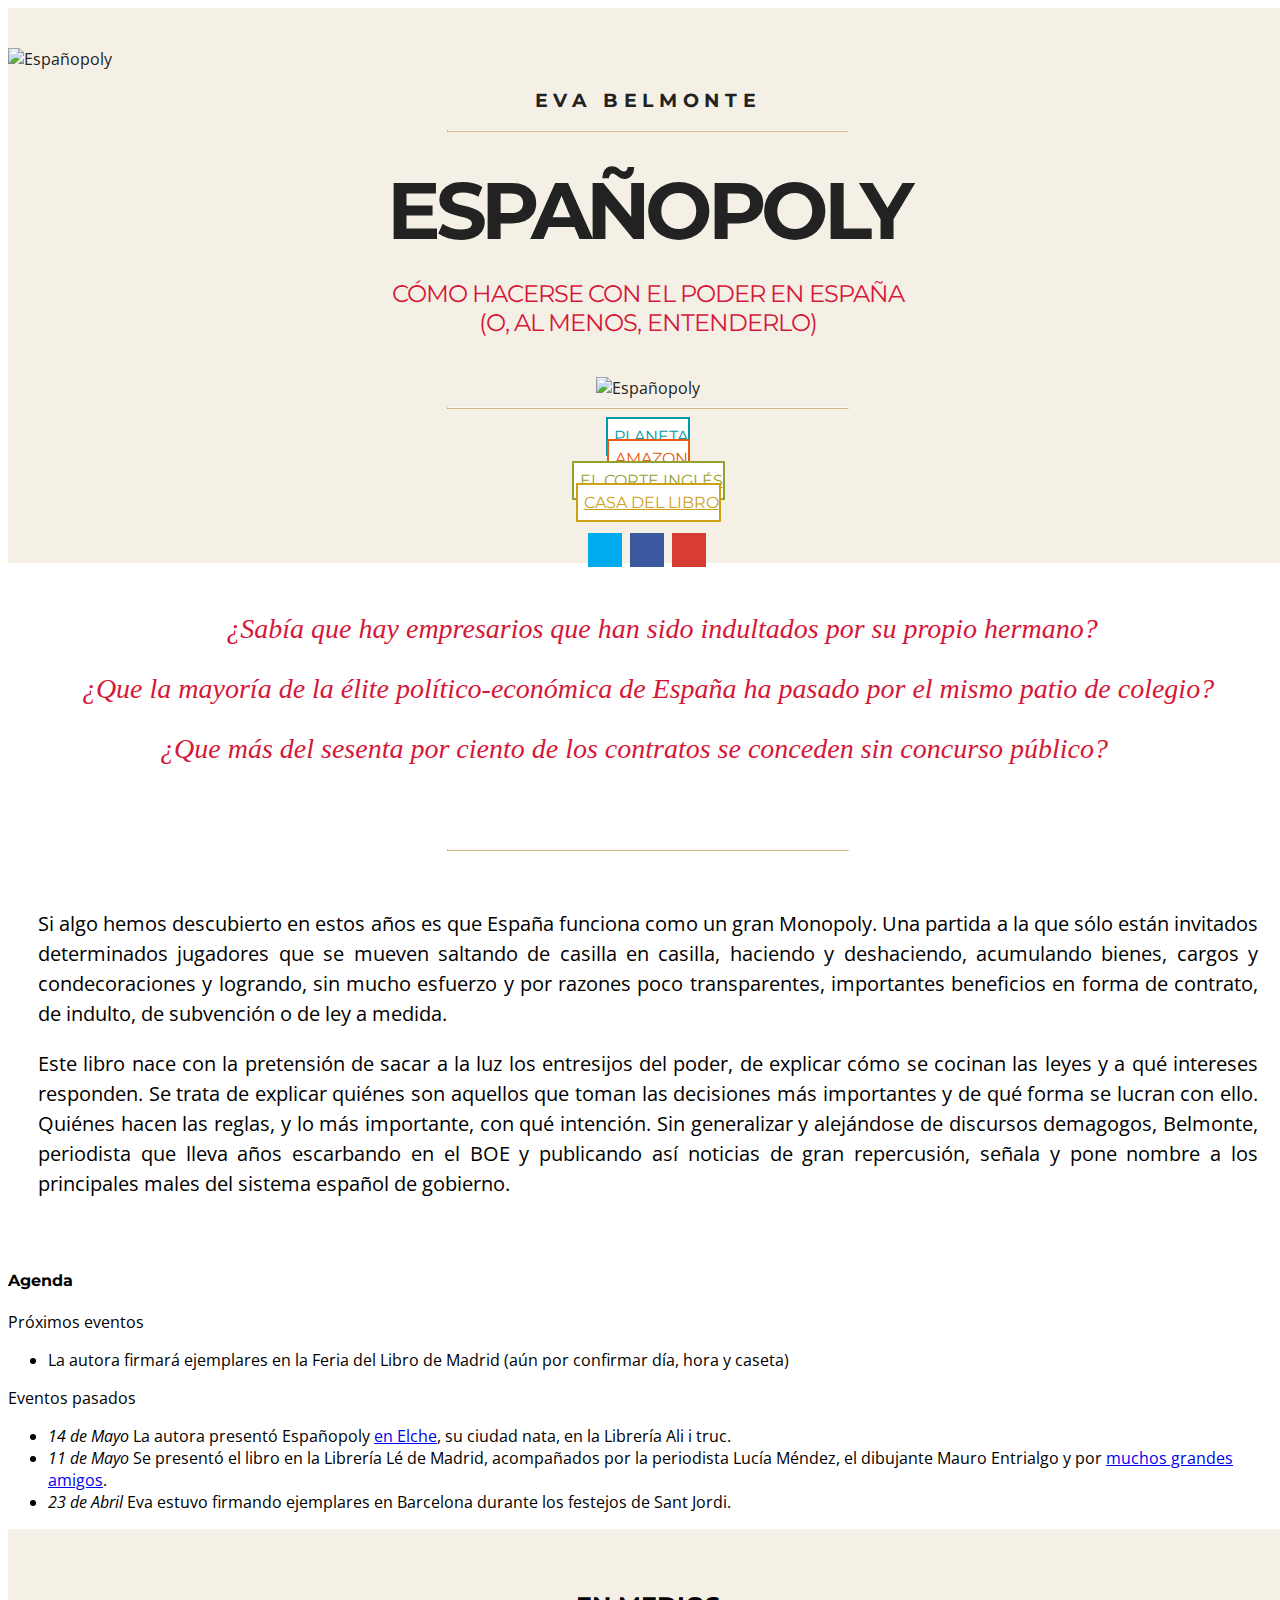
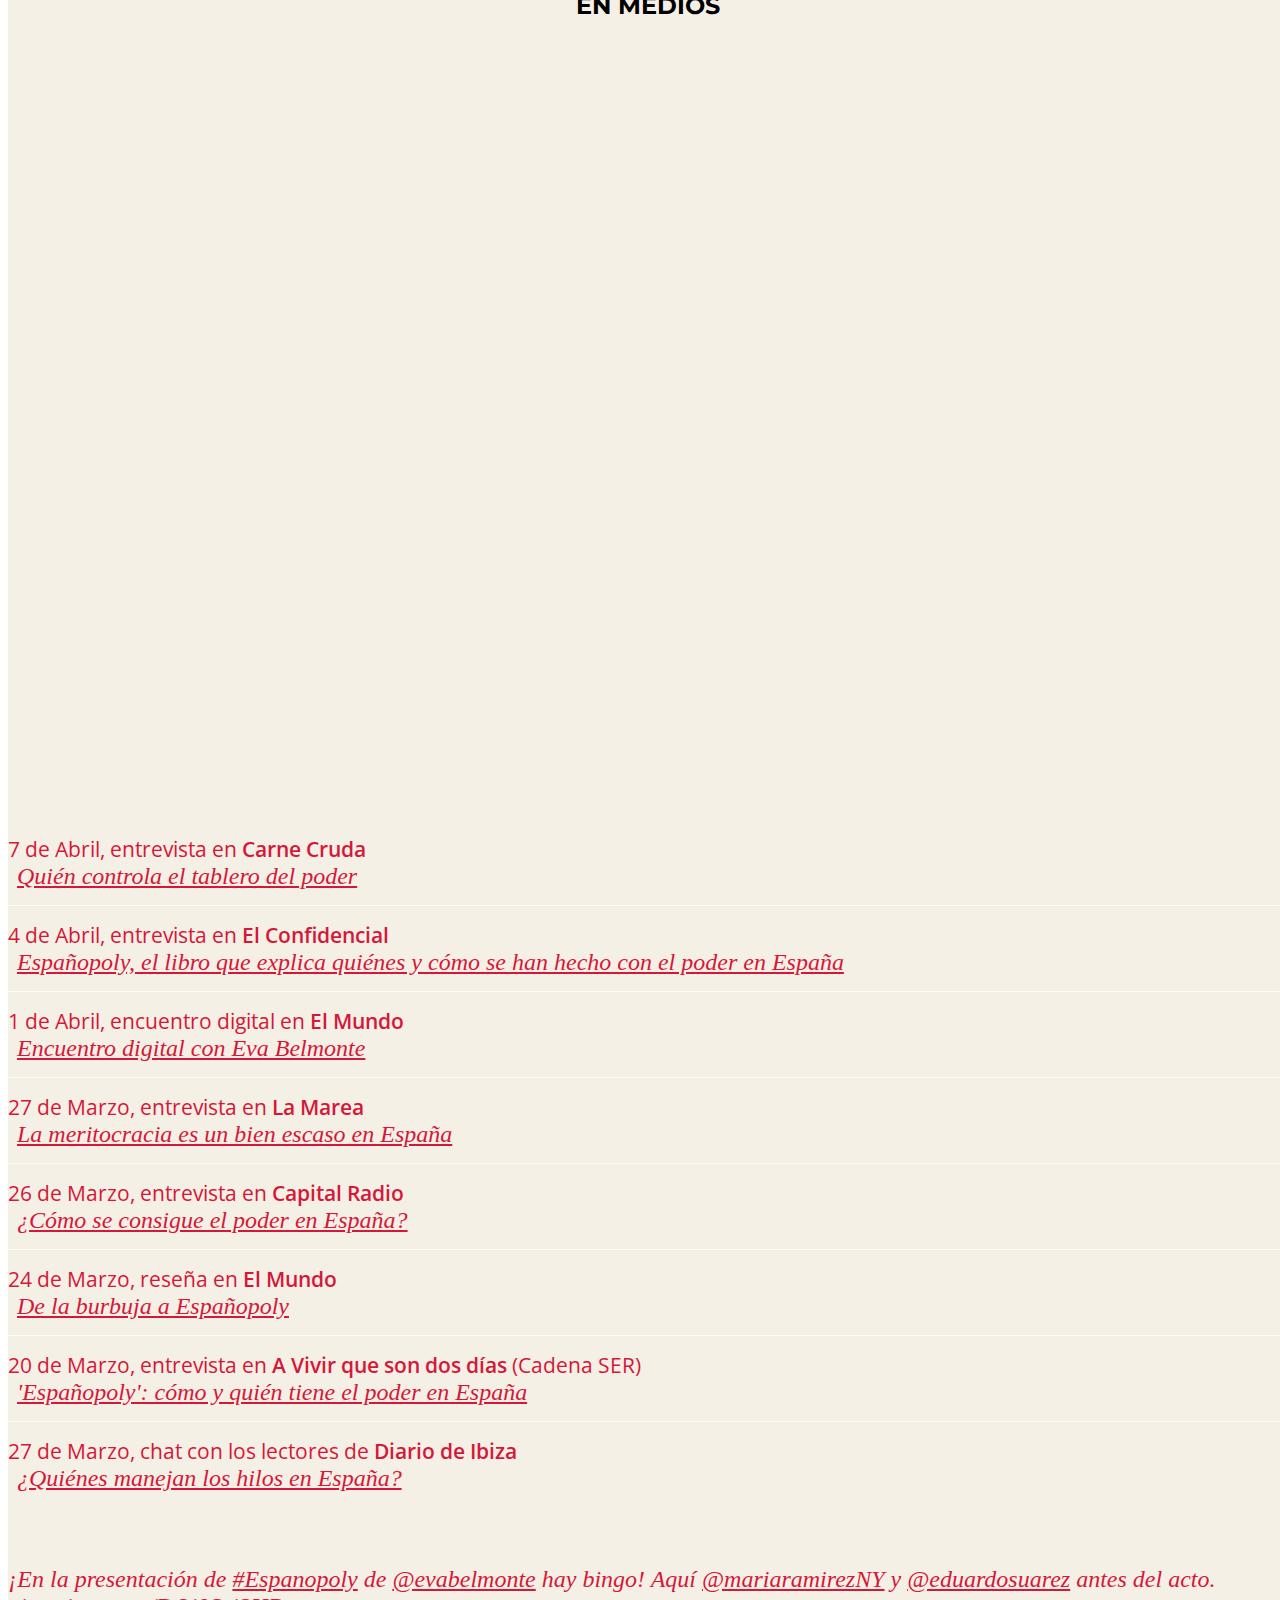
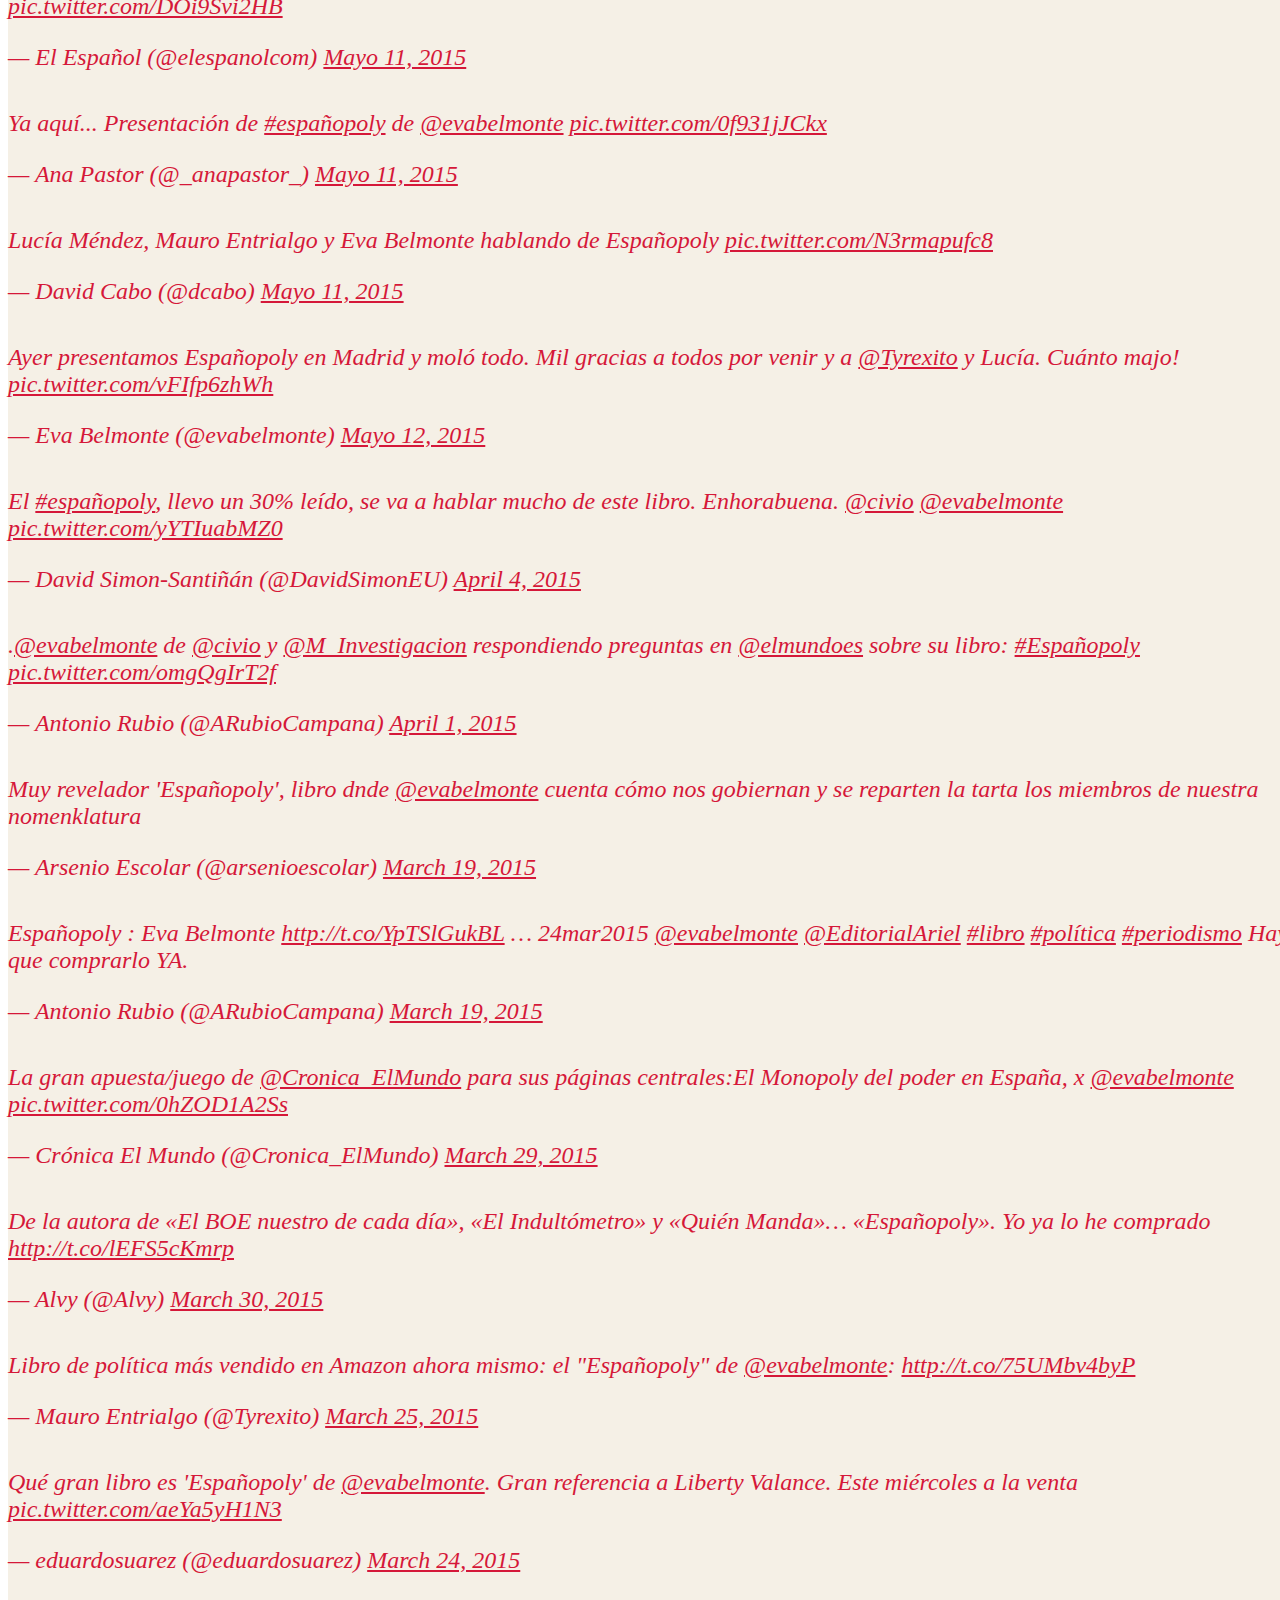
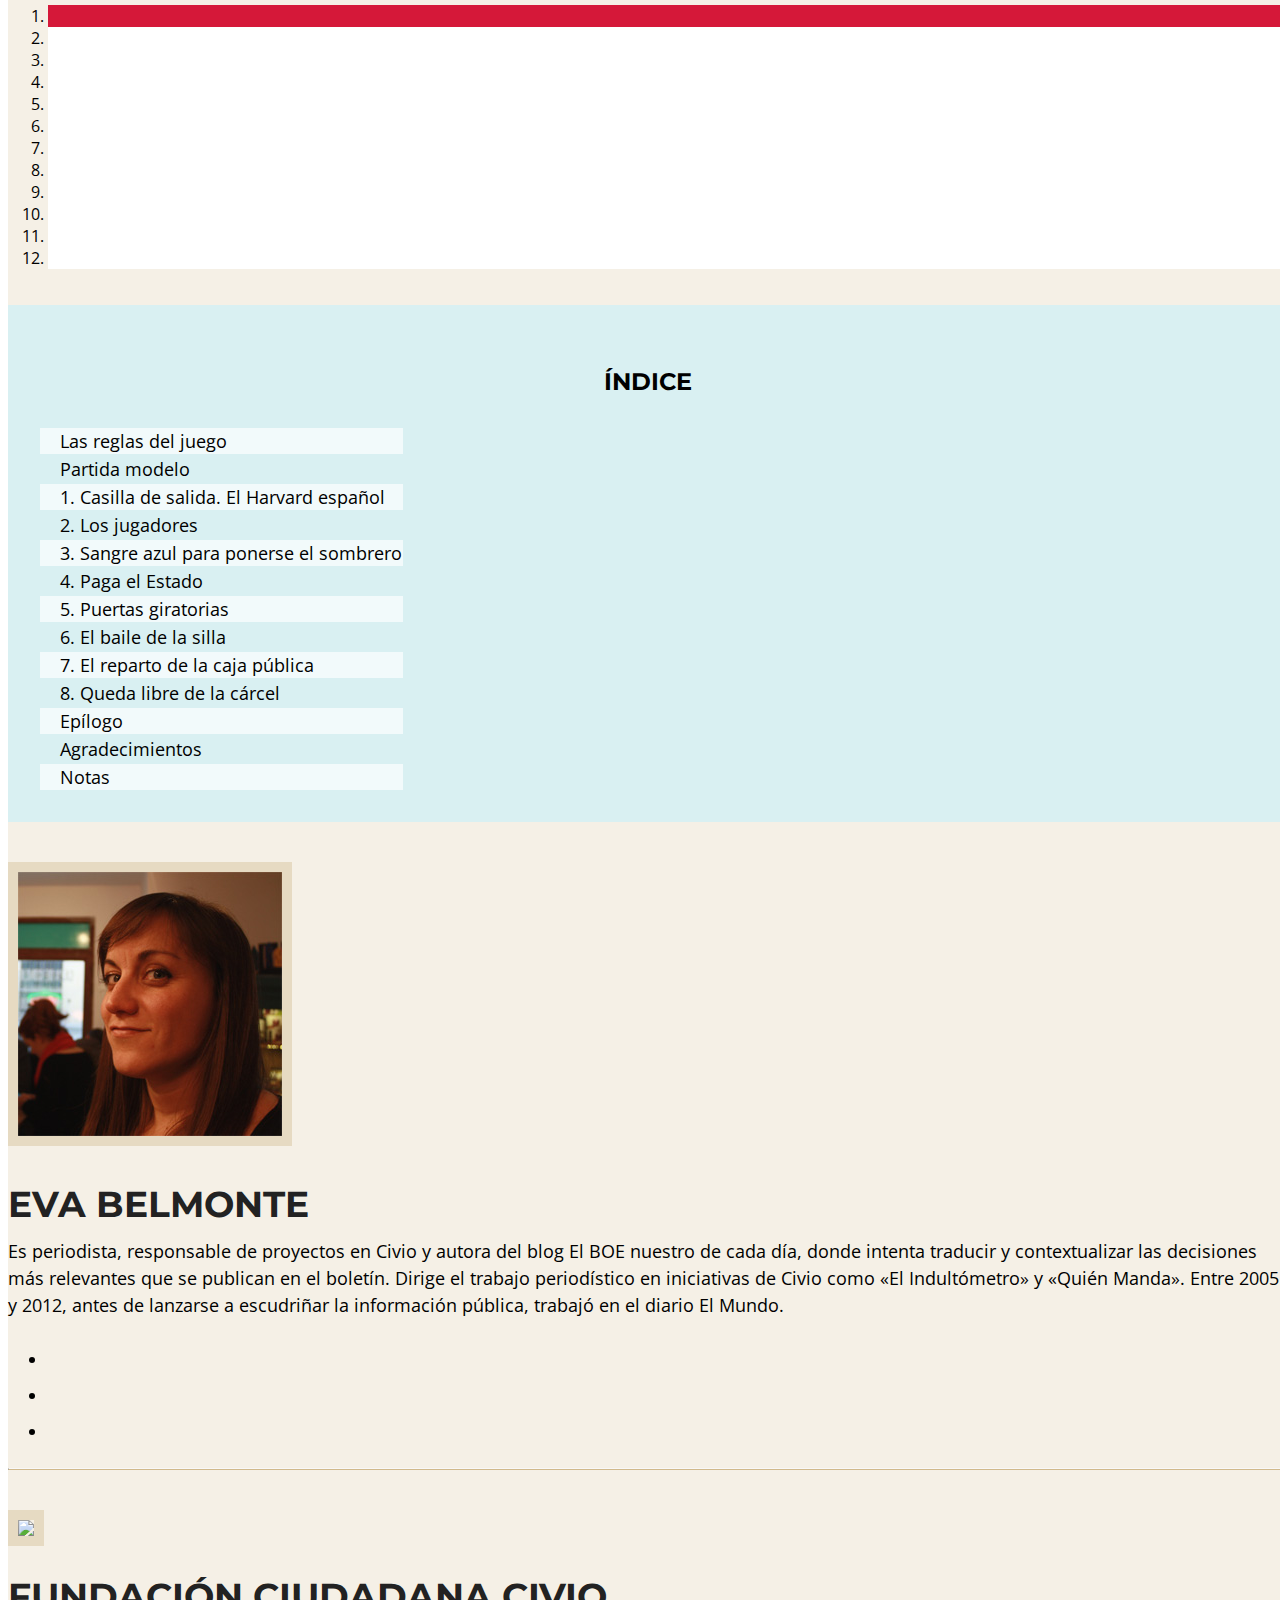
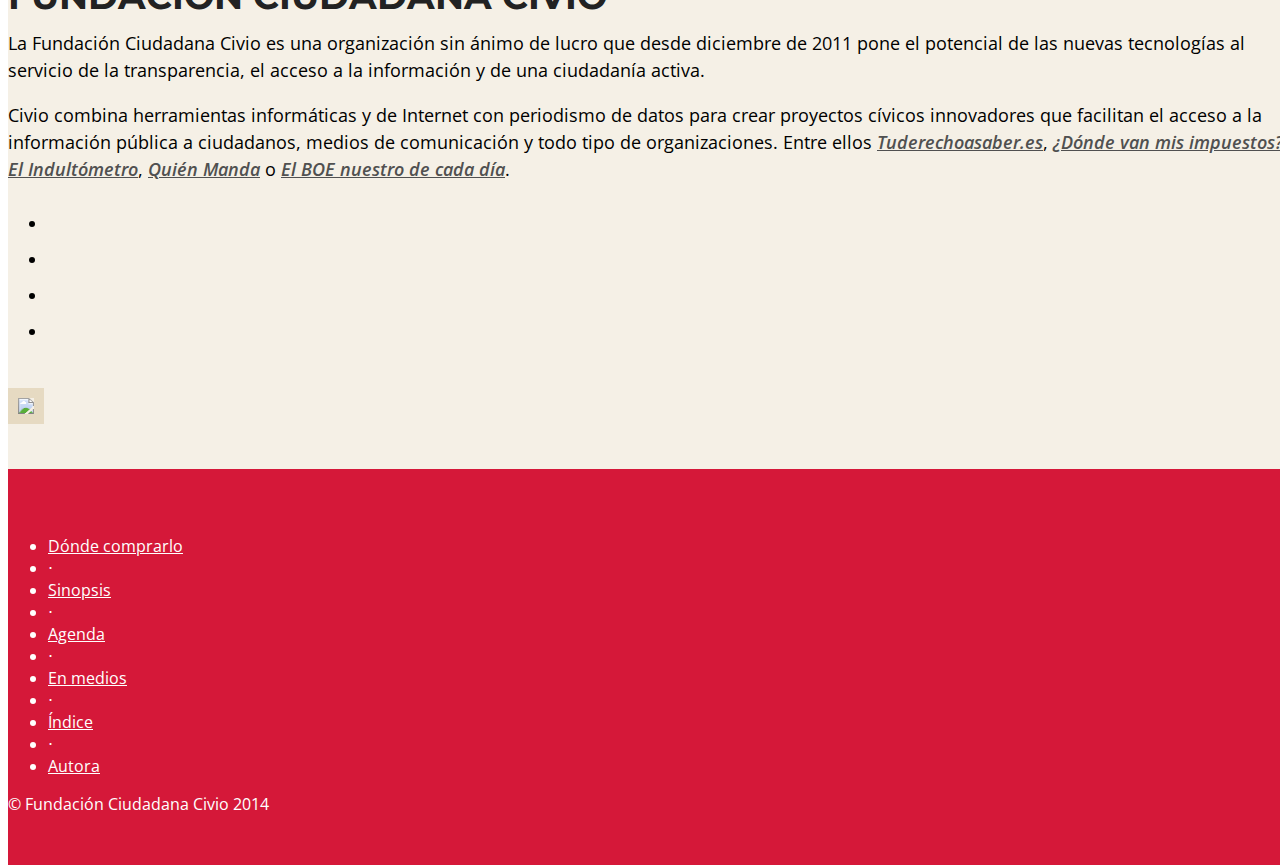
==== commit 1cf5ef48: "Update events & tweets" ====
--- a/index.html
+++ b/index.html
@@ -72,7 +72,7 @@
                     <div class="social-share">
                       <ul>
                         <li>
-                          <a class="fa fa-twitter" onclick="window.open('https://twitter.com/intent/tweet?text=%C2%BFConoces%20ya%20%22Espa%C3%B1opoly%22%2C%20el%20libro%20de%20%40evabelmonte%20y%20%40civio%3F%20El%2024%20de%20marzo%20en%20librer%C3%ADas&amp;url='+encodeURIComponent(window.location.href),'sharer','toolbar=0,status=0,width=548,height=500');" href="javascript: void(0)" title="Comparte esta página en Twitter">
+                          <a class="fa fa-twitter" onclick="window.open('https://twitter.com/intent/tweet?text=%C2%BFConoces%20ya%20%22Espa%C3%B1opoly%22%2C%20el%20libro%20de%20%40evabelmonte%20y%20%40civio%3F%20A%20la%20venta%20la%202%C2%AA%20edici%C3%B3n%20en%20papel%20y%20formato%20electr%C3%B3nico&amp;url='+encodeURIComponent(window.location.href),'sharer','toolbar=0,status=0,width=548,height=500');" href="javascript: void(0)" title="Comparte esta página en Twitter">
                             <span>Tweet</span>
                           </a>
                         </li>
@@ -118,11 +118,15 @@
         <div class="row">
           <h4>Agenda</h4>
           <div class="col-md-8 col-md-offset-2">
-            <p><i>23 de Abril</i><br/><strong>Barcelona</strong> - Firma de ejemplares en <strong>Sant Jordi</strong></p>
+            <p>Próximos eventos</p>
             <ul>
-              <li><i>13:00 - 14:00h</i> Eva Belmonte firmará ejemplares de Españopoly en <a href="https://goo.gl/maps/wOYqG" title="Librería Hernández" target="_blank">Librería Hernández. Plaça Sarrià (carpa)</a>.</li>
-              <li><i>16:00 - 17:00h</i> Firmas en <a href="https://goo.gl/maps/E2PGR" title="Librería Ben Vil" target="_blank">Librería Ben Vil (Rambla Catalunya, 64)</a>. </li>
-              <li><i>19:00 - 20:00h</i> Firmas en <a href="https://goo.gl/maps/v5uqE" title="FNAC Arenas" target="_blank">FNAC Arenas. C. C. Las Arenas (Gran Vía de les Corts Catalanes, 373-385)</a>.</li>
+              <li>La autora firmará ejemplares en la Feria del Libro de Madrid (aún por confirmar día, hora y caseta)</li>
+            </ul>
+            <p>Eventos pasados</p>
+            <ul>
+              <li><i>14 de Mayo</i> La autora presentó Españopoly <a href="https://twitter.com/ali_i_truc/status/599129207780843520" title="Presentación Españopoly - Librería Ali i truc" target="_blank">en Elche</a>, su ciudad nata, en la Librería Ali i truc.</li>
+              <li><i>11 de Mayo</i> Se presentó el libro en la Librería Lé de Madrid, acompañados por la periodista Lucía Méndez, el dibujante Mauro Entrialgo y por <a href="http://www.civio.es/2015/05/gracias-a-todos-por-acompanarnos-ayer-en-la-presentacion-de-espanopoly/" title="Civio - Gracias a todos por acompañarnos ayer en la presentación de #Españopoly" target="_blank">muchos grandes amigos</a>.</li>
+              <li><i>23 de Abril</i> Eva estuvo firmando ejemplares en Barcelona durante los festejos de Sant Jordi.</li>
             </ul>
           </div>
         </div>
@@ -178,21 +182,21 @@
             <div id="carousel-tweets" class="carousel slide" data-ride="carousel">
               <div class="carousel-inner" role="listbox">
                 <div class="item active">
-                  <blockquote class="twitter-tweet" data-link-color="#d51839" data-lang="es" lang="es"><p>Recortar en Cooperación Internacional sin afectar a fundaciones de partidos? <a href="https://twitter.com/hashtag/espanopoly?src=hash">#espanopoly</a> de <a href="https://twitter.com/evabelmonte">@evabelmonte</a> Lean,lean... <a href="http://t.co/Nr3x99WmeK">pic.twitter.com/Nr3x99WmeK</a></p>&mdash; M. Ángel Gavilanes (@MAngelGavilanes) <a href="https://twitter.com/MAngelGavilanes/status/584765574934310913">April 5, 2015</a></blockquote>
-                </div>
-                <div class="item">
-                  <blockquote class="twitter-tweet" data-link-color="#d51839" data-lang="es" lang="es"><p>El lector del <a href="https://twitter.com/hashtag/Espa%C3%B1opoly?src=hash">#Españopoly</a> no tiene que creerse a <a href="https://twitter.com/evabelmonte">@evabelmonte</a>: más de 300 notas referencian los datos del libro <a href="http://t.co/tdpDDaZlki">http://t.co/tdpDDaZlki</a></p>&mdash; Hugo Garrido (@hgrosado) <a href="https://twitter.com/hgrosado/status/584301134606639104">April 4, 2015</a></blockquote>
+                  <blockquote class="twitter-tweet" data-link-color="#d51839" data-lang="es" lang="es"><p lang="es" dir="ltr">¡En la presentación de <a href="https://twitter.com/hashtag/Espanopoly?src=hash">#Espanopoly</a> de <a href="https://twitter.com/evabelmonte">@evabelmonte</a> hay bingo! Aquí <a href="https://twitter.com/mariaramirezNY">@mariaramirezNY</a> y <a href="https://twitter.com/eduardosuarez">@eduardosuarez</a> antes del acto. <a href="http://t.co/DOi9Svi2HB">pic.twitter.com/DOi9Svi2HB</a></p>&mdash; El Español (@elespanolcom) <a href="https://twitter.com/elespanolcom/status/597817110019100672">Mayo 11, 2015</a></blockquote>
+                </div>
+                <div class="item">
+                  <blockquote class="twitter-tweet" data-link-color="#d51839" data-lang="es" lang="es"><p lang="es" dir="ltr">Ya aquí... Presentación de <a href="https://twitter.com/hashtag/espa%C3%B1opoly?src=hash">#españopoly</a> de <a href="https://twitter.com/evabelmonte">@evabelmonte</a> <a href="http://t.co/0f931jJCkx">pic.twitter.com/0f931jJCkx</a></p>&mdash; Ana Pastor (@_anapastor_) <a href="https://twitter.com/_anapastor_/status/597819412612255744">Mayo 11, 2015</a></blockquote>
+                </div>
+                <div class="item">
+                  <blockquote class="twitter-tweet" data-link-color="#d51839" data-lang="es" lang="es"><p lang="es" dir="ltr">Lucía Méndez, Mauro Entrialgo y Eva Belmonte hablando de Españopoly <a href="http://t.co/N3rmapufc8">pic.twitter.com/N3rmapufc8</a></p>&mdash; David Cabo (@dcabo) <a href="https://twitter.com/dcabo/status/597825255407820802">Mayo 11, 2015</a></blockquote>
+                </div>
+                <div class="item">
+                  <blockquote class="twitter-tweet" data-link-color="#d51839" data-lang="es" lang="es"><p lang="es" dir="ltr">Ayer presentamos Españopoly en Madrid y moló todo. Mil gracias a todos por venir y a <a href="https://twitter.com/Tyrexito">@Tyrexito</a> y Lucía. Cuánto majo! <a href="http://t.co/vFIfp6zhWh">pic.twitter.com/vFIfp6zhWh</a></p>&mdash; Eva Belmonte (@evabelmonte) <a href="https://twitter.com/evabelmonte/status/598101825011752960">Mayo 12, 2015</a></blockquote>
                 </div>
                 <div class="item">
                   <blockquote class="twitter-tweet" data-conversation="none" data-link-color="#d51839" data-lang="es" lang="es"><p>El <a href="https://twitter.com/hashtag/espa%C3%B1opoly?src=hash">#españopoly</a>, llevo un 30% leído, se va a hablar mucho de este libro. Enhorabuena. <a href="https://twitter.com/civio">@civio</a> <a href="https://twitter.com/evabelmonte">@evabelmonte</a> <a href="http://t.co/yYTIuabMZ0">pic.twitter.com/yYTIuabMZ0</a></p>&mdash; David Simon-Santiñán (@DavidSimonEU) <a href="https://twitter.com/DavidSimonEU/status/584293419029258240">April 4, 2015</a></blockquote>
                 </div>
                 <div class="item">
-                  <blockquote class="twitter-tweet" data-cards="hidden" data-link-color="#d51839" data-lang="es" lang="es"><p>Fantástico &quot;Españopoly&quot; de <a href="https://twitter.com/evabelmonte">@evabelmonte</a>. Muchísima información analizada, explicada y razonada <a href="http://t.co/G5UPuggtdH">http://t.co/G5UPuggtdH</a> <a href="http://t.co/4OuLzr2tXJ">pic.twitter.com/4OuLzr2tXJ</a></p>&mdash; Ignacio Mancera (@Ignacio_Mancera) <a href="https://twitter.com/Ignacio_Mancera/status/583678020201877504">April 2, 2015</a></blockquote>
-                </div>
-                <div class="item">
-                  <blockquote class="twitter-tweet" data-link-color="#d51839" data-lang="es" lang="es"><p>Acabo de finalizar Españopoly de <a href="https://twitter.com/evabelmonte">@evabelmonte</a> apasionante e indignante a partes iguales, lectura imprescindible!</p>&mdash; David Matas (@davidmatas) <a href="https://twitter.com/davidmatas/status/584302756141334528">April 4, 2015</a></blockquote>
-                </div>
-                <div class="item">
                   <blockquote class="twitter-tweet" data-link-color="#d51839" data-lang="es" lang="es"><p>.<a href="https://twitter.com/evabelmonte">@evabelmonte</a> de <a href="https://twitter.com/civio">@civio</a> y <a href="https://twitter.com/M_Investigacion">@M_Investigacion</a> respondiendo preguntas en <a href="https://twitter.com/elmundoes">@elmundoes</a> sobre su libro: <a href="https://twitter.com/hashtag/Espa%C3%B1opoly?src=hash">#Españopoly</a> <a href="http://t.co/omgQgIrT2f">pic.twitter.com/omgQgIrT2f</a></p>&mdash; Antonio Rubio (@ARubioCampana) <a href="https://twitter.com/ARubioCampana/status/583233407553003521">April 1, 2015</a></blockquote>
                 </div>
                 <div class="item">
@@ -212,9 +216,6 @@
                 </div>
                 <div class="item">
                   <blockquote class="twitter-tweet" data-link-color="#d51839" data-lang="es" lang="es"><p>Qué gran libro es &#39;Españopoly&#39; de <a href="https://twitter.com/evabelmonte">@evabelmonte</a>. Gran referencia a Liberty Valance. Este miércoles a la venta <a href="http://t.co/aeYa5yH1N3">pic.twitter.com/aeYa5yH1N3</a></p>&mdash; eduardosuarez (@eduardosuarez) <a href="https://twitter.com/eduardosuarez/status/580437803017871361">March 24, 2015</a></blockquote>
-                </div>
-                <div class="item">
-                  <blockquote class="twitter-tweet" data-link-color="#d51839" data-lang="es" lang="es"><p>En <a href="https://twitter.com/Avivir">@Avivir</a> la compañera <a href="https://twitter.com/evabelmonte">@evabelmonte</a> nos habla de su gran libro: Españopoly. de Anímate y cómpralo. Nos cuenta quien manda en España.</p>&mdash; Antonio Rubio (@ARubioCampana) <a href="https://twitter.com/ARubioCampana/status/579193858929659904">March 21, 2015</a></blockquote>
                 </div>
               </div>
               <!-- Indicators -->
@@ -231,7 +232,6 @@
                 <li data-target="#carousel-tweets" data-slide-to="9"></li>
                 <li data-target="#carousel-tweets" data-slide-to="10"></li>
                 <li data-target="#carousel-tweets" data-slide-to="11"></li>
-                <li data-target="#carousel-tweets" data-slide-to="12"></li>
               </ol>
             </div>
             <script async src="//platform.twitter.com/widgets.js" charset="utf-8"></script>
